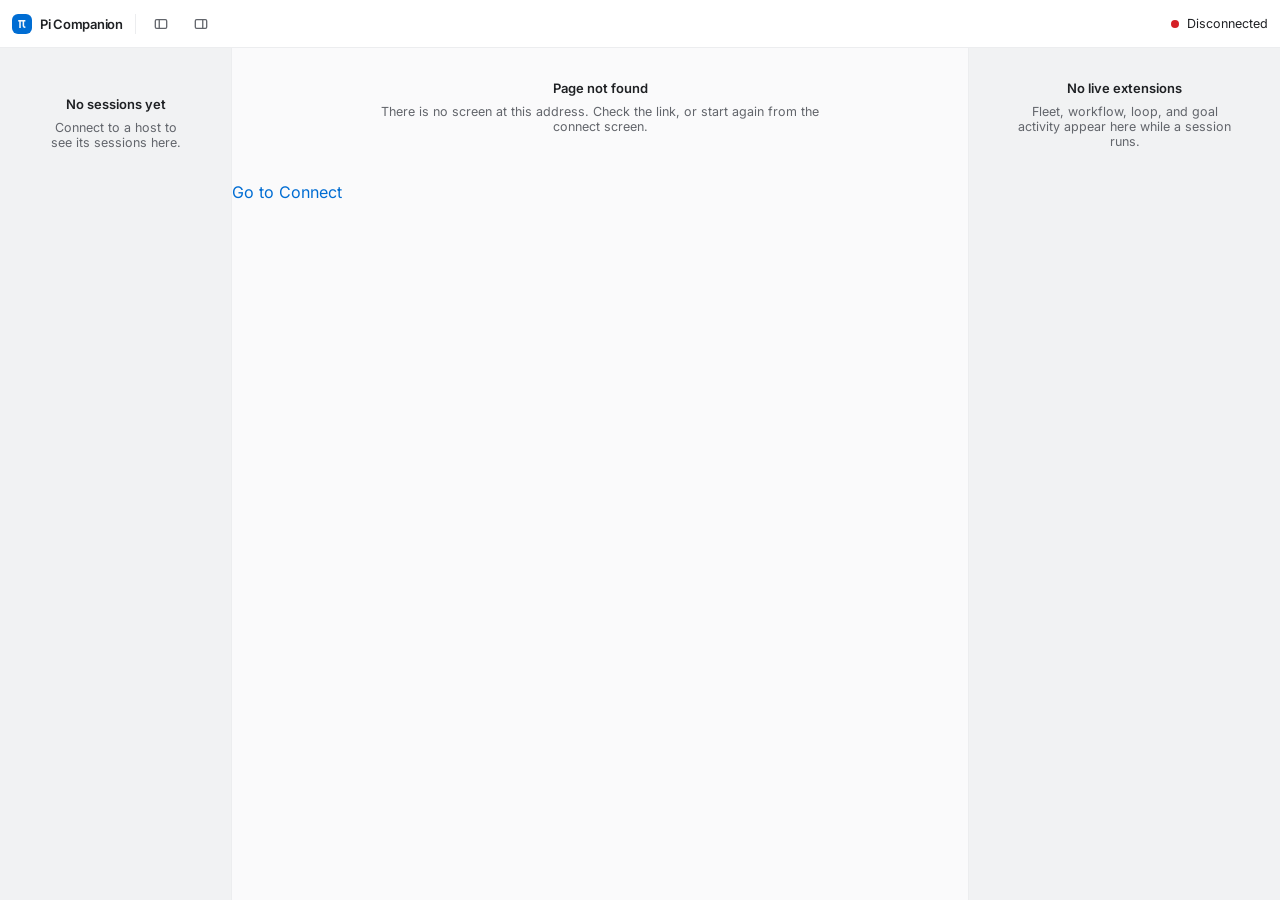
==== index.html @ 75b6df41 "Pi Companion web UI static build 404.html is a copy of index.html: GitHub Pages has no rewrite rules" ====
<!doctype html>
<html lang="en">
  <head>
    <meta charset="UTF-8" />
    <meta name="viewport" content="width=device-width, initial-scale=1.0" />
    <title>Pi Companion</title>
    <script type="module" crossorigin src="/assets/index-CEMDPOeB.js"></script>
    <link rel="modulepreload" crossorigin href="/assets/rolldown-runtime-Dd_uD5pT.js">
    <link rel="modulepreload" crossorigin href="/assets/Toggle-Chc131WR.js">
    <link rel="modulepreload" crossorigin href="/assets/link-CAXFRLZ-.js">
    <link rel="modulepreload" crossorigin href="/assets/route-Cto4BSst.js">
    <link rel="modulepreload" crossorigin href="/assets/primitives-BQGjapNH.js">
    <link rel="modulepreload" crossorigin href="/assets/preload-helper-_C1qNjTh.js">
    <link rel="modulepreload" crossorigin href="/assets/daemon-client-context-CRbpT9mr.js">
    <link rel="stylesheet" crossorigin href="/assets/Toggle-DBsfUzKb.css">
    <link rel="stylesheet" crossorigin href="/assets/index-BcJHsqWI.css">
  </head>
  <body>
    <div id="root"></div>
  </body>
</html>
---- assets/Toggle-DBsfUzKb.css ----
.pc-button:active:not(:disabled),.pc-icon-button:active:not(:disabled),.pc-chip--removable:active,.pc-toggle:active:not(:disabled),.pc-popover__trigger:active,.pc-banner__action:active{transform:scale(.96)}.pc-button{justify-content:center;align-items:center;gap:var(--spacing-2);height:1.75rem;padding:0 var(--spacing-3);border-radius:var(--radius-control);box-shadow:var(--shadow-btn);font-family:var(--font-family-sans);font-size:var(--font-size-base);font-weight:var(--font-weight-medium);line-height:var(--line-height-normal);cursor:pointer;transition:background-color var(--motion-duration-fast) var(--motion-easing-standard), box-shadow var(--motion-duration-fast) var(--motion-easing-standard), color var(--motion-duration-fast) var(--motion-easing-standard), transform var(--motion-duration-fast) var(--motion-easing-standard);border:none;display:inline-flex}.pc-button:focus-visible,.pc-icon-button:focus-visible,.pc-link:focus-visible,.pc-chip--removable:focus-visible,.pc-toggle:focus-visible,.pc-field__input:focus-visible,.pc-field__select:focus-visible,.pc-field__textarea:focus-visible,.pc-record-list__row-link:focus-visible,.pc-popover__trigger:focus-visible,.pc-toast:focus-visible{outline:2px solid var(--color-accent);outline-offset:2px}.pc-button--primary{background-color:var(--color-accent);color:var(--color-accent-contrast)}.pc-button--primary:hover:not(:disabled){background-color:var(--color-accent-ink)}.pc-button--secondary{background-color:var(--color-surface);color:var(--color-ink)}.pc-button--secondary:hover:not(:disabled){background-color:var(--color-hover)}.pc-button--danger{background-color:var(--status-danger-background);color:var(--status-danger-foreground);box-shadow:0 0 0 1px var(--status-danger-border)}.pc-button--danger:hover:not(:disabled){background-color:var(--status-danger-background);box-shadow:0 0 0 1px var(--status-danger-foreground)}.pc-button:disabled{cursor:not-allowed;opacity:.6}.pc-icon-button{border-radius:var(--radius-control);width:1.75rem;height:1.75rem;color:var(--color-ink-2);cursor:pointer;transition:background-color var(--motion-duration-fast) var(--motion-easing-standard), color var(--motion-duration-fast) var(--motion-easing-standard), transform var(--motion-duration-fast) var(--motion-easing-standard);background:0 0;border:none;justify-content:center;align-items:center;display:inline-flex}.pc-icon-button:hover:not(:disabled){background-color:var(--color-hover);color:var(--color-ink)}.pc-icon-button:disabled{cursor:not-allowed;opacity:.5}.pc-icon-button__glyph{width:.875rem;height:.875rem}.pc-link{color:var(--color-accent);font-family:var(--font-family-sans);transition:background-size var(--motion-duration-base) var(--motion-easing-link);background-image:linear-gradient(currentColor,currentColor);background-position:0 100%;background-repeat:no-repeat;background-size:0% 1px;text-decoration:none}.pc-link:hover,.pc-link:focus-visible{color:var(--color-accent-ink);background-size:100% 1px}.pc-field{gap:var(--spacing-1);flex-direction:column;max-width:28rem;display:flex}.pc-field__label{font-size:var(--font-size-sm);font-weight:var(--font-weight-medium);color:var(--color-ink)}.pc-field__required{color:var(--status-danger-foreground)}.pc-field__input,.pc-field__select,.pc-field__textarea{font-family:var(--font-family-sans);font-size:var(--font-size-base);color:var(--color-ink);background-color:var(--color-field);border-radius:var(--radius-control);box-shadow:var(--shadow-hairline), var(--shadow-inset-field);padding:var(--spacing-2) var(--spacing-3);transition:box-shadow var(--motion-duration-fast) var(--motion-easing-standard);border:none}.pc-field__textarea{resize:vertical;min-height:6rem}.pc-field__input:focus-visible,.pc-field__select:focus-visible,.pc-field__textarea:focus-visible{box-shadow:0 0 0 1px var(--color-accent), var(--shadow-inset-field)}.pc-field--error .pc-field__input,.pc-field--error .pc-field__select,.pc-field--error .pc-field__textarea{box-shadow:0 0 0 1px var(--status-danger-border), var(--shadow-inset-field)}.pc-field__error{align-items:center;gap:var(--spacing-1);font-size:var(--font-size-xs);color:var(--status-danger-foreground);display:flex}.pc-toggle-row{align-items:center;gap:var(--spacing-3);display:flex}.pc-toggle{border-radius:var(--radius-full);background-color:var(--color-field);width:2.25rem;height:1.375rem;box-shadow:var(--shadow-hairline);cursor:pointer;transition:background-color var(--motion-duration-fast) var(--motion-easing-standard), transform var(--motion-duration-fast) var(--motion-easing-standard);border:none;flex:none;position:relative}.pc-toggle[aria-checked=true]{background-color:var(--color-accent-tint);box-shadow:0 0 0 1px var(--color-accent)}.pc-toggle:disabled{cursor:not-allowed;opacity:.5}.pc-toggle__knob{border-radius:var(--radius-full);background-color:var(--color-surface);width:1.125rem;height:1.125rem;box-shadow:var(--shadow-btn);transition:transform var(--motion-duration-fast) var(--motion-easing-standard);position:absolute;top:.125rem;left:.125rem}.pc-toggle[aria-checked=true] .pc-toggle__knob{transform:translate(.875rem)}.pc-toggle-row__label{font-size:var(--font-size-base);color:var(--color-ink)}.pc-card{background-color:var(--color-surface);border-radius:var(--radius-card);box-shadow:var(--shadow-card);padding:var(--spacing-4)}.pc-section{gap:var(--spacing-2);flex-direction:column;display:flex}.pc-section__title{font-size:var(--font-size-lg);font-weight:var(--font-weight-semibold);color:var(--color-ink);padding-bottom:var(--spacing-2);border-bottom:1px dashed var(--color-line);margin:0}.pc-divider{border:none;border-top:1px dashed var(--color-line);margin:var(--spacing-3) 0}.pc-chip-group{gap:var(--spacing-2);flex-wrap:wrap;display:flex}.pc-chip{align-items:center;gap:var(--spacing-1);height:1.375rem;padding:0 var(--spacing-2);border-radius:var(--radius-chip);font-size:var(--font-size-xs);font-weight:var(--font-weight-medium);border:none;display:inline-flex}.pc-chip--success{color:var(--status-success-foreground);background-color:var(--status-success-background);box-shadow:0 0 0 1px var(--status-success-border)}.pc-chip--warning{color:var(--status-warning-foreground);background-color:var(--status-warning-background);box-shadow:0 0 0 1px var(--status-warning-border)}.pc-chip--danger{color:var(--status-danger-foreground);background-color:var(--status-danger-background);box-shadow:0 0 0 1px var(--status-danger-border)}.pc-chip--info{color:var(--status-info-foreground);background-color:var(--status-info-background);box-shadow:0 0 0 1px var(--status-info-border)}.pc-chip--neutral{color:var(--status-neutral-foreground);background-color:var(--status-neutral-background);box-shadow:0 0 0 1px var(--status-neutral-border)}.pc-chip--removable{cursor:pointer;font:inherit;transition:transform var(--motion-duration-fast) var(--motion-easing-standard)}.pc-chip__remove{margin-left:var(--spacing-1)}.pc-status{align-items:center;gap:var(--spacing-2);font-size:var(--font-size-base);color:var(--color-ink);display:inline-flex}.pc-status__dot{border-radius:var(--radius-full);flex:none;width:.5rem;height:.5rem}.pc-status--success .pc-status__dot{background-color:var(--status-success-icon)}.pc-status--warning .pc-status__dot{background-color:var(--status-warning-icon)}.pc-status--danger .pc-status__dot{background-color:var(--status-danger-icon)}.pc-status--info .pc-status__dot{background-color:var(--status-info-icon)}.pc-status--neutral .pc-status__dot{background-color:var(--status-neutral-icon)}.pc-status__label{color:var(--color-ink-2)}.pc-status__text{font-weight:var(--font-weight-medium)}.pc-progress{gap:var(--spacing-1);flex-direction:column;max-width:24rem;display:flex}.pc-progress__label-row{font-size:var(--font-size-xs);color:var(--color-ink-2);justify-content:space-between;display:flex}.pc-progress__label-row>span:last-child{font-family:var(--font-family-mono);font-variant-numeric:tabular-nums}.pc-progress__track{border-radius:var(--radius-full);background-color:var(--color-field);height:.375rem;overflow:hidden}.pc-progress__fill{background-color:var(--color-accent);border-radius:var(--radius-full);height:100%;transition:width var(--motion-duration-base) var(--motion-easing-standard)}.pc-progress--indeterminate .pc-progress__fill{width:40%;animation:pc-progress-indeterminate var(--motion-duration-slower) linear infinite}@keyframes pc-progress-indeterminate{0%{transform:translate(-100%)}to{transform:translate(250%)}}@media (prefers-reduced-motion:reduce){.pc-progress--indeterminate .pc-progress__fill{opacity:.6;width:100%;animation:none}}.pc-search-field{align-items:center;gap:var(--spacing-2);border-radius:var(--radius-control);box-shadow:var(--shadow-hairline);padding:0 var(--spacing-3);background-color:var(--color-field);max-width:24rem;height:1.75rem;transition:box-shadow var(--motion-duration-fast) var(--motion-easing-standard);display:flex}.pc-search-field__input{font-size:var(--font-size-base);color:var(--color-ink);font-family:var(--font-family-sans);background:0 0;border:none;outline:none;flex:1}.pc-search-field:focus-within{box-shadow:0 0 0 1px var(--color-accent)}.pc-record-list{border-radius:var(--radius-card);box-shadow:var(--shadow-hairline);flex-direction:column;display:flex;overflow:hidden}.pc-record-list__row{gap:var(--spacing-3);padding:var(--spacing-3) var(--spacing-4);border-bottom:1px dashed var(--color-line);align-items:center;display:grid}.pc-record-list__row:last-child{border-bottom:none}.pc-record-list__row--header{background-color:var(--color-inset);font-size:var(--font-size-xs);font-weight:var(--font-weight-semibold);color:var(--color-ink-2);text-transform:uppercase;letter-spacing:var(--letter-spacing-wide);border-bottom:1px solid var(--color-line-strong)}.pc-record-list__cell{font-size:var(--font-size-base);color:var(--color-ink);text-overflow:ellipsis;white-space:nowrap;min-width:0;overflow:hidden}.pc-code-block{padding:var(--spacing-3);background-color:var(--code-code-background);color:var(--code-code-foreground);border-radius:var(--radius-control);box-shadow:var(--shadow-hairline);font-family:var(--font-family-mono);font-size:var(--font-size-sm);line-height:var(--line-height-relaxed);font-variant-numeric:tabular-nums;margin:0;overflow-x:auto}.pc-code-block__language{font-family:var(--font-family-sans);font-size:var(--font-size-xs);color:var(--color-ink-3);margin-bottom:var(--spacing-1);display:block}.pc-placeholder-state{text-align:center;align-items:center;gap:var(--spacing-2);padding:var(--spacing-8);color:var(--color-ink-2);flex-direction:column;display:flex}.pc-placeholder-state__title{font-size:var(--font-size-lg);font-weight:var(--font-weight-semibold);color:var(--color-ink);margin:0}.pc-placeholder-state__description{font-size:var(--font-size-base);max-width:28rem;margin:0}.pc-placeholder-state--error .pc-placeholder-state__title{color:var(--status-danger-foreground)}.pc-placeholder-state[role=status] .pc-placeholder-state__title{background-image:linear-gradient(90deg, var(--color-ink-3) 35%, var(--color-ink) 50%, var(--color-ink-3) 65%);color:#0000;animation:pc-shimmer calc(var(--motion-duration-slower) * 3.5) linear infinite;background-size:200% 100%;-webkit-background-clip:text;background-clip:text}@keyframes pc-shimmer{0%{background-position:200% 0}to{background-position:-200% 0}}@media (prefers-reduced-motion:reduce){.pc-placeholder-state[role=status] .pc-placeholder-state__title{-webkit-text-fill-color:currentColor;color:var(--color-ink);background:0 0;animation:none}}.pc-placeholder-state__spinner{border-radius:var(--radius-full);border:2px solid var(--color-line);border-top-color:var(--color-accent);width:1.5rem;height:1.5rem;animation:pc-spin var(--motion-duration-slower) linear infinite}@media (prefers-reduced-motion:reduce){.pc-placeholder-state__spinner{animation-duration:1.5s}}@keyframes pc-spin{to{transform:rotate(360deg)}}.pc-overlay-scrim{background-color:var(--color-overlay-scrim);z-index:40;display:flex;position:fixed;inset:0}.pc-overlay-scrim--dialog{padding:var(--spacing-4);justify-content:center;align-items:center}.pc-overlay-scrim--sheet{justify-content:center;align-items:flex-end}.pc-dialog,.pc-sheet{background-color:var(--color-canvas);box-shadow:var(--shadow-overlay);padding:var(--spacing-5);width:100%;max-width:28rem}.pc-dialog{border-radius:var(--radius-window)}.pc-sheet{border-radius:var(--radius-window) var(--radius-window) 0 0}.pc-dialog__title,.pc-sheet__title{font-size:var(--font-size-lg);font-weight:var(--font-weight-semibold);margin:0 0 var(--spacing-2);color:var(--color-ink)}.pc-dialog__description,.pc-sheet__description{font-size:var(--font-size-base);color:var(--color-ink-2);margin:0 0 var(--spacing-4);padding-bottom:var(--spacing-3);border-bottom:1px dashed var(--color-line)}.pc-dialog__actions{justify-content:flex-end;gap:var(--spacing-2);display:flex}.pc-popover{display:inline-block;position:relative}.pc-popover__trigger{border-radius:var(--radius-control);box-shadow:var(--shadow-hairline);background-color:var(--color-surface);color:var(--color-ink);height:1.75rem;padding:0 var(--spacing-3);font-size:var(--font-size-base);cursor:pointer;transition:transform var(--motion-duration-fast) var(--motion-easing-standard);border:none}.pc-popover__content{top:calc(100% + var(--spacing-2));z-index:30;background-color:var(--color-canvas);border-radius:var(--radius-card);min-width:14rem;box-shadow:var(--shadow-overlay);padding:var(--spacing-3);font-size:var(--font-size-base);color:var(--color-ink);position:absolute;left:0}.pc-toast-region{bottom:var(--spacing-4);right:var(--spacing-4);gap:var(--spacing-2);z-index:50;flex-direction:column;display:flex;position:fixed}.pc-toast{align-items:center;gap:var(--spacing-2);padding:var(--spacing-3) var(--spacing-4);border-radius:var(--radius-control);box-shadow:var(--shadow-overlay);font-size:var(--font-size-base);max-width:24rem;display:flex}.pc-toast--success{color:var(--status-success-foreground);background-color:var(--status-success-background)}.pc-toast--warning{color:var(--status-warning-foreground);background-color:var(--status-warning-background)}.pc-toast--danger{color:var(--status-danger-foreground);background-color:var(--status-danger-background)}.pc-toast--info{color:var(--status-info-foreground);background-color:var(--status-info-background)}.pc-toast--neutral{color:var(--status-neutral-foreground);background-color:var(--status-neutral-background)}.pc-toast__icon{flex:none}.pc-banner{justify-content:space-between;align-items:center;gap:var(--spacing-3);padding:var(--spacing-3) var(--spacing-4);border-radius:var(--radius-control);box-shadow:var(--shadow-hairline);font-size:var(--font-size-base);display:flex}.pc-banner--success{color:var(--status-success-foreground);background-color:var(--status-success-background)}.pc-banner--warning{color:var(--status-warning-foreground);background-color:var(--status-warning-background)}.pc-banner--danger{color:var(--status-danger-foreground);background-color:var(--status-danger-background)}.pc-banner--info{color:var(--status-info-foreground);background-color:var(--status-info-background)}.pc-banner--neutral{color:var(--status-neutral-foreground);background-color:var(--status-neutral-background)}.pc-banner__message{flex:1}.pc-banner__action{color:inherit;font:inherit;cursor:pointer;transition:transform var(--motion-duration-fast) var(--motion-easing-standard);background:0 0;border:none;flex:none;padding:0;text-decoration:underline}.pc-visually-hidden{clip:rect(0, 0, 0, 0);white-space:nowrap;border:0;width:1px;height:1px;margin:-1px;padding:0;position:absolute;overflow:hidden}
---- assets/index-BcJHsqWI.css ----
.context-meter__group{gap:var(--spacing-2);flex-direction:column;display:flex}.context-meter__group+.context-meter__group{margin-top:var(--spacing-3);padding-top:var(--spacing-3);border-top:1px dashed var(--color-line)}.context-meter__group-title{font-size:var(--font-size-sm);font-weight:var(--font-weight-medium);color:var(--color-ink-2);margin:0}.context-meter__readout{font-size:var(--font-size-xs);color:var(--color-ink-2);margin:0}.context-meter__value{font-family:var(--font-family-mono);font-variant-numeric:tabular-nums;color:var(--color-ink)}.pc-dangerous-action-confirm__target{color:var(--color-ink-3);font-size:var(--font-size-xs);margin:0}.pc-extension-element{position:relative}.pc-extension-diagnostic{gap:var(--spacing-2);padding:var(--spacing-2) 0;border-top:1px dashed var(--color-line);flex-direction:column;display:flex}.pc-extension-diagnostic:first-child{border-top:none}.pc-extension-diagnostic__source{color:var(--color-ink-3);font-family:var(--font-family-mono);font-size:var(--font-size-xs);margin:0}.pc-extension-element__rev{margin-top:var(--spacing-1);color:var(--color-ink-3);font-family:var(--font-family-mono);font-size:var(--font-size-xs);font-variant-numeric:tabular-nums;display:inline-block}.pc-pi-status{gap:var(--spacing-1);flex-direction:column;display:flex}.pc-pi-status__detail{color:var(--color-ink-3);font-size:var(--font-size-xs);margin:0}.pc-pi-widget{gap:var(--spacing-2);flex-direction:column;display:flex}.pc-pi-widget__title{color:var(--color-ink);font-size:var(--font-size-base);font-weight:var(--font-weight-semibold);margin:0}.pc-pi-widget__rows{gap:var(--spacing-2);flex-direction:column;margin:0;display:flex}.pc-pi-widget__row{justify-content:space-between;align-items:baseline;gap:var(--spacing-2);padding-top:var(--spacing-1);border-top:1px dashed var(--color-line);display:flex}.pc-pi-widget__row:first-child{border-top:none;padding-top:0}.pc-pi-widget__row-label{color:var(--color-ink-2);font-size:var(--font-size-sm);margin:0}.pc-pi-widget__row-value{align-items:center;gap:var(--spacing-1);color:var(--color-ink);font-size:var(--font-size-sm);text-align:right;margin:0;display:inline-flex}.pc-pi-widget__row-detail{color:var(--color-ink-3);font-size:var(--font-size-xs)}.pc-pi-widget__lines{gap:var(--spacing-1);padding-left:var(--spacing-4);color:var(--color-ink);font-size:var(--font-size-sm);flex-direction:column;margin:0;display:flex}.pc-pi-widget__text{color:var(--color-ink);font-size:var(--font-size-sm);margin:0}.pc-pi-widget__empty{color:var(--color-ink-3);font-size:var(--font-size-sm);margin:0}.pc-pi-elapsed{color:var(--color-ink-3);font-size:var(--font-size-xs);font-family:var(--font-family-mono);font-variant-numeric:tabular-nums;margin:0}.pc-pi-progress{gap:var(--spacing-1);flex-direction:column;display:flex}.pc-pi-progress__fraction{color:var(--color-ink-2);font-size:var(--font-size-xs);margin:0}.pc-pi-progress__fraction-value{font-family:var(--font-family-mono);font-variant-numeric:tabular-nums}.pc-pi-progress__detail{color:var(--color-ink-3);font-size:var(--font-size-xs);margin:0}.pc-pi-log{gap:var(--spacing-1);flex-direction:column;display:flex}.pc-pi-log__title{color:var(--color-ink);font-size:var(--font-size-base);font-weight:var(--font-weight-semibold);margin:0}.pc-pi-log__truncated{color:var(--color-ink-3);font-size:var(--font-size-xs);margin:0}.pc-pi-log__scroll{border-radius:var(--radius-control);max-height:240px;box-shadow:var(--shadow-hairline);overflow-y:auto}.pc-pi-log__scroll .pc-code-block{box-shadow:none;border-radius:0;margin:0}.pc-pi-log__lines{gap:var(--spacing-1);padding:var(--spacing-3);background-color:var(--color-inset);color:var(--color-ink);font-size:var(--font-size-sm);flex-direction:column;margin:0;list-style:none;display:flex}.pc-pi-log__empty{padding:var(--spacing-3);background-color:var(--color-inset);color:var(--color-ink-3);font-size:var(--font-size-sm);margin:0}.pc-pi-markdown{gap:var(--spacing-2);flex-direction:column;display:flex}.pc-pi-markdown__title{color:var(--color-ink);font-size:var(--font-size-base);font-weight:var(--font-weight-semibold);margin:0}.pc-pi-markdown__body{gap:var(--spacing-2);color:var(--color-ink);font-size:var(--font-size-sm);line-height:var(--line-height-relaxed);flex-direction:column;display:flex}.pc-pi-markdown__body>:first-child{margin-top:0}.pc-pi-markdown__heading{color:var(--color-ink);font-weight:var(--font-weight-semibold);margin:0}.pc-pi-markdown__paragraph{margin:0}.pc-pi-markdown__list{padding-left:var(--spacing-4);gap:var(--spacing-1);flex-direction:column;margin:0;display:flex}.pc-pi-markdown__blockquote{padding-left:var(--spacing-3);border-left:1px dashed var(--color-line-strong);color:var(--color-ink-2);gap:var(--spacing-2);flex-direction:column;margin:0;display:flex}.pc-pi-markdown__hr{border:none;border-top:1px dashed var(--color-line);margin:0}.pc-pi-markdown__code{padding:0 var(--spacing-1);border-radius:var(--radius-control);background-color:var(--code-code-background);color:var(--code-code-foreground);font-family:var(--font-family-mono);font-size:var(--font-size-xs)}.pc-pi-composer{gap:var(--spacing-2);flex-direction:column;display:flex}.pc-pi-composer__header{justify-content:space-between;align-items:center;gap:var(--spacing-2);display:flex}.pc-pi-composer__title{color:var(--color-ink);font-size:var(--font-size-base);font-weight:var(--font-weight-semibold);margin:0}.pc-pi-composer__proposed{padding:var(--spacing-2);border-radius:var(--radius-control);background-color:var(--color-inset);color:var(--color-ink);font-size:var(--font-size-sm);white-space:pre-wrap;margin:0}.pc-pi-composer__previous{color:var(--color-ink-3);font-size:var(--font-size-xs)}.pc-pi-composer__previous summary{cursor:pointer;color:var(--color-ink-2)}.pc-pi-composer__previous p{margin:var(--spacing-1) 0 0;white-space:pre-wrap}.pc-pi-roster{gap:var(--spacing-2);flex-direction:column;display:flex}.pc-pi-roster__title{color:var(--color-ink);font-size:var(--font-size-base);font-weight:var(--font-weight-semibold);margin:0}.pc-pi-roster__empty{color:var(--color-ink-3);font-size:var(--font-size-sm);margin:0}.pc-pi-form{gap:var(--spacing-3);flex-direction:column;display:flex}.pc-pi-form__fieldset{gap:var(--spacing-3);border:none;flex-direction:column;margin:0;padding:0;display:flex}.pc-pi-form__title{color:var(--color-ink);font-size:var(--font-size-base);font-weight:var(--font-weight-semibold);padding:0}.pc-pi-form__description{color:var(--color-ink-2);font-size:var(--font-size-sm);margin:0}.pc-pi-form__fields{gap:var(--spacing-3);flex-direction:column;display:flex}.pc-pi-form__toggle-field,.pc-pi-form__select-field{gap:var(--spacing-1);flex-direction:column;display:flex}.pc-pi-form__field-description{color:var(--color-ink-3);font-size:var(--font-size-xs);margin:0}.pc-pi-form__empty{color:var(--color-ink-3);font-size:var(--font-size-sm);margin:0}.pc-pi-form__actions{align-items:center;gap:var(--spacing-2);flex-wrap:wrap;display:flex}.pc-pi-form__action{align-items:center;gap:var(--spacing-2);display:inline-flex}.pc-pi-form__action-state{color:var(--color-ink-3);font-size:var(--font-size-xs)}.pc-pi-diff{gap:var(--spacing-2);flex-direction:column;display:flex}.pc-pi-diff__title{color:var(--color-ink);font-size:var(--font-size-base);font-weight:var(--font-weight-semibold);margin:0}.pc-pi-diff__truncated{color:var(--color-ink-3);font-size:var(--font-size-xs);margin:0}.pc-pi-diff__empty{color:var(--color-ink-3);font-size:var(--font-size-sm);margin:0}.pc-pi-diff__scroll{border-radius:var(--radius-control);max-height:360px;box-shadow:var(--shadow-hairline);overflow-y:auto}.pc-pi-diff__scroll .pc-code-block{box-shadow:none;border-radius:0;margin:0}.pc-pi-diff__line{align-items:flex-start;gap:var(--spacing-2);width:100%;padding:0 var(--spacing-2);display:flex}.pc-pi-diff__marker{min-width:1ch;font-family:var(--font-family-mono);font-variant-numeric:tabular-nums;color:var(--color-ink-3);flex:none}.pc-pi-diff__text{white-space:pre-wrap;word-break:break-word;flex:auto}.pc-pi-diff__line--add{background-color:var(--code-diff-added-background)}.pc-pi-diff__line--add .pc-pi-diff__marker{color:var(--code-diff-added-foreground)}.pc-pi-diff__line--remove{background-color:var(--code-diff-removed-background)}.pc-pi-diff__line--remove .pc-pi-diff__marker{color:var(--code-diff-removed-foreground)}.pc-pi-diff__line--hunk{color:var(--color-ink-3);font-style:italic}.pc-pi-diff__line--meta{color:var(--color-ink-3)}.pc-pi-panel{gap:var(--spacing-2);flex-direction:column;display:flex}.pc-pi-panel__title{color:var(--color-ink);font-size:var(--font-size-base);font-weight:var(--font-weight-semibold);margin:0}.pc-pi-panel__text{color:var(--color-ink-2);font-size:var(--font-size-sm);margin:0}.pc-pi-panel__empty{color:var(--color-ink-3);font-size:var(--font-size-sm);margin:0}.pc-pi-panel__sections{gap:var(--spacing-3);flex-direction:column;display:flex}.pc-pi-panel__section{padding-top:var(--spacing-3);border-top:1px dashed var(--color-line)}.pc-pi-panel__section:first-child{border-top:none;padding-top:0}.pc-pi-panel__section--diagnostic{padding-top:var(--spacing-2)}.pc-pi-element-actions{align-items:center;gap:var(--spacing-2);margin-top:var(--spacing-1);flex-wrap:wrap;display:flex}.pc-pi-element-action{align-items:center;gap:var(--spacing-2);display:inline-flex}.pc-pi-element-action__state{color:var(--color-ink-3);font-size:var(--font-size-xs)}.pc-thinking{border-radius:var(--radius-card);box-shadow:var(--shadow-hairline);background-color:var(--color-surface)}.pc-thinking__trigger{align-items:center;gap:var(--spacing-2);width:100%;padding:var(--spacing-2) var(--spacing-3);cursor:pointer;font-family:var(--font-family-sans);font-size:var(--font-size-base);color:var(--color-ink-2);text-align:left;transition:transform var(--motion-duration-fast) var(--motion-easing-standard);background:0 0;border:none;display:flex}.pc-thinking__trigger:active{transform:scale(.96)}.pc-thinking__chevron{width:.5rem;height:.5rem;transition:transform var(--motion-duration-fast) var(--motion-easing-standard);border-bottom:2px solid;border-right:2px solid;flex:none;transform:rotate(-45deg)}.pc-thinking__chevron--open{transform:rotate(45deg)}@media (prefers-reduced-motion:reduce){.pc-thinking__chevron{transition:none}}.pc-thinking__summary{flex:1;font-style:italic}.pc-thinking__duration{color:var(--color-ink-3);font-size:var(--font-size-xs);font-family:var(--font-family-mono);font-variant-numeric:tabular-nums}.pc-thinking__body{padding:0 var(--spacing-3) var(--spacing-3);color:var(--color-ink-2);font-size:var(--font-size-base);border-top:1px dashed var(--color-line);margin-top:var(--spacing-1);padding-top:var(--spacing-2);max-height:24rem;overflow-y:auto}.pc-thinking__body p{white-space:pre-wrap;font-family:var(--font-family-mono);line-height:var(--line-height-relaxed);margin:0}.pc-thinking__summary--live{background-image:linear-gradient(90deg, var(--color-ink-3) 35%, var(--color-ink) 50%, var(--color-ink-3) 65%);animation:pc-message-shimmer calc(var(--motion-duration-slower) * 3.5) linear infinite;background-size:200% 100%;-webkit-background-clip:text;background-clip:text}@media (prefers-reduced-motion:reduce){.pc-thinking__summary--live{-webkit-text-fill-color:currentColor;background:0 0;animation:none}}.pc-message{gap:var(--spacing-1);flex-direction:column;width:fit-content;max-width:100%;display:flex}.pc-message--user{--pc-message-user-padding-block:11px;--pc-message-user-padding-inline:14px;background-color:var(--color-accent-tint);border-radius:var(--radius-window);padding:var(--pc-message-user-padding-block) var(--pc-message-user-padding-inline);max-width:72ch}.pc-message__text{color:var(--color-ink);font-family:var(--font-family-mono);font-size:var(--font-size-base);line-height:var(--line-height-relaxed);white-space:pre-wrap;max-width:78ch;margin:0}.pc-message__text:has(.pc-message__cursor){background-image:linear-gradient(90deg, var(--color-ink-3) 35%, var(--color-ink) 50%, var(--color-ink-3) 65%);animation:pc-message-shimmer calc(var(--motion-duration-slower) * 3.5) linear infinite;background-size:200% 100%;-webkit-background-clip:text;background-clip:text}@keyframes pc-message-shimmer{0%{background-position:200% 0}to{background-position:-200% 0}}@media (prefers-reduced-motion:reduce){.pc-message__text:has(.pc-message__cursor){-webkit-text-fill-color:currentColor;background:0 0;animation:none}}.pc-message__cursor{background-color:var(--color-accent);vertical-align:text-bottom;width:.5em;height:1em;animation:pc-message-cursor-blink var(--motion-duration-slower) steps(1) infinite;margin-left:.15em;display:inline-block}@keyframes pc-message-cursor-blink{0%,49%{opacity:1}50%,to{opacity:0}}@media (prefers-reduced-motion:reduce){.pc-message__cursor{opacity:.6;animation:none}}.pc-approval{border-radius:var(--radius-card);box-shadow:var(--shadow-hairline);padding:var(--spacing-4);background-color:var(--color-surface);margin:0}.pc-approval--dangerous{box-shadow:0 0 0 1px var(--status-danger-border)}.pc-approval__legend{font-size:var(--font-size-base);font-weight:var(--font-weight-semibold);color:var(--color-ink);padding:0 var(--spacing-1)}.pc-approval__detail{font-family:var(--font-family-mono);font-size:var(--font-size-base);color:var(--color-ink-2);margin:var(--spacing-2) 0;padding-bottom:var(--spacing-2);border-bottom:1px dashed var(--color-line)}.pc-approval__warning{font-size:var(--font-size-xs);color:var(--status-danger-foreground);margin:0 0 var(--spacing-3)}.pc-approval__actions{justify-content:flex-end;gap:var(--spacing-2);display:flex}.pc-tool-chips{gap:var(--spacing-2);flex-wrap:wrap;margin:0;padding:0;list-style:none;display:flex}.pc-tool-chip{align-items:baseline;gap:var(--spacing-1);padding:var(--spacing-1) var(--spacing-2);border-radius:var(--radius-chip);font-size:var(--font-size-xs);border:none;display:inline-flex}.pc-tool-chip--success{color:var(--status-success-foreground);background-color:var(--status-success-background);box-shadow:0 0 0 1px var(--status-success-border)}.pc-tool-chip--warning{color:var(--status-warning-foreground);background-color:var(--status-warning-background);box-shadow:0 0 0 1px var(--status-warning-border)}.pc-tool-chip--danger{color:var(--status-danger-foreground);background-color:var(--status-danger-background);box-shadow:0 0 0 1px var(--status-danger-border)}.pc-tool-chip--info{color:var(--status-info-foreground);background-color:var(--status-info-background);box-shadow:0 0 0 1px var(--status-info-border)}.pc-tool-chip--neutral{color:var(--status-neutral-foreground);background-color:var(--status-neutral-background);box-shadow:0 0 0 1px var(--status-neutral-border)}.pc-tool-chip__label{font-weight:var(--font-weight-medium)}.pc-tool-chip__status{color:inherit;opacity:.85}.pc-task-rows{gap:var(--spacing-1);flex-direction:column;margin:0;padding:0;list-style:none;display:flex}.pc-task-row{gap:var(--spacing-1);padding:var(--spacing-2) var(--spacing-3);border-radius:var(--radius-control);box-shadow:var(--shadow-hairline);background-color:var(--color-surface);flex-direction:column;display:flex}.pc-task-row__main{align-items:center;gap:var(--spacing-2);display:flex}.pc-task-row__marker{border-radius:var(--radius-full);border:2px solid var(--color-line-strong);flex:none;width:.625rem;height:.625rem}.pc-task-row--done .pc-task-row__marker{background-color:var(--status-success-icon);border-color:var(--status-success-icon)}.pc-task-row--in-progress .pc-task-row__marker{background-color:var(--status-info-icon);border-color:var(--status-info-icon)}.pc-task-row--blocked .pc-task-row__marker{background-color:var(--status-warning-icon);border-color:var(--status-warning-icon)}.pc-task-row--failed .pc-task-row__marker{background-color:var(--status-danger-icon);border-color:var(--status-danger-icon)}.pc-task-row__title{font-size:var(--font-size-base);color:var(--color-ink);flex:1}.pc-task-row--done .pc-task-row__title{color:var(--color-ink-2);text-decoration:line-through}.pc-task-row__status{font-size:var(--font-size-xs);color:var(--color-ink-3)}.pc-task-row__detail{padding-left:calc(.625rem + var(--spacing-2));font-size:var(--font-size-xs);color:var(--color-ink-3);margin:0}.pc-task-row__progress{padding-left:calc(.625rem + var(--spacing-2))}.pc-task-row__actions{align-items:center;gap:var(--spacing-2);padding-left:calc(.625rem + var(--spacing-2));flex-wrap:wrap;display:flex}.pc-task-row__action{align-items:center;gap:var(--spacing-2);display:inline-flex}.pc-task-row__action-state{color:var(--color-ink-3);font-size:var(--font-size-xs)}.pc-prompt-bar{gap:var(--spacing-2);flex-direction:column;width:100%;max-width:53.5rem;display:flex}.pc-prompt-bar__row{--pc-prompt-padding-start:10px;--pc-prompt-control-size:30px;align-items:end;gap:var(--spacing-2);padding:var(--spacing-2) var(--spacing-2) var(--spacing-2) var(--pc-prompt-padding-start);background-color:var(--color-surface);border-radius:var(--radius-window);box-shadow:var(--shadow-raised);grid-template-columns:auto auto minmax(0,1fr) auto;display:grid}.pc-prompt-bar__input{--pc-prompt-textarea-padding:6px 0;resize:vertical;min-height:3rem;padding:var(--pc-prompt-textarea-padding);font-family:var(--font-family-mono);font-size:var(--font-size-base);line-height:var(--line-height-relaxed);color:var(--color-ink);background:0 0;border:none;outline:none}.pc-prompt-bar__input::placeholder{color:var(--color-ink-3)}.pc-prompt-bar__input:focus-visible{outline:2px solid var(--color-accent);outline-offset:2px}.pc-prompt-bar__attach,.pc-prompt-bar__send{width:var(--pc-prompt-control-size);height:var(--pc-prompt-control-size);border-radius:var(--radius-control);cursor:pointer;border:0;flex:none;place-items:center;display:grid}.pc-prompt-bar__attach{color:var(--color-ink-2);background:0 0;order:-1}.pc-prompt-bar__attach:hover{background-color:var(--color-hover);color:var(--color-ink)}.pc-prompt-bar__attach svg{width:16px;height:16px}.pc-prompt-bar__send{background-color:var(--color-accent);color:var(--color-accent-contrast)}.pc-prompt-bar__send:hover:not(:disabled){filter:brightness(1.06)}.pc-prompt-bar__send:disabled{opacity:.45;cursor:not-allowed}.pc-prompt-bar__send svg{width:15px;height:15px}.pc-prompt-bar__attach:focus-visible,.pc-prompt-bar__send:focus-visible{outline:2px solid var(--color-accent);outline-offset:2px}.pc-prompt-bar__foot{align-items:center;gap:var(--spacing-2);padding:0 var(--spacing-1);font-family:var(--font-family-mono);font-size:var(--font-size-xs);color:var(--color-ink-3);display:flex}.pc-prompt-bar__foot-state{text-overflow:ellipsis;white-space:nowrap;min-width:0;overflow:hidden}.pc-prompt-bar__foot-grow{flex:1}.pc-prompt-bar__queued{font-size:var(--font-size-xs);color:var(--color-ink-3);font-family:var(--font-family-mono);font-variant-numeric:tabular-nums;flex:none}.pc-prompt-bar__keys{flex:none}.pc-diff-summary{align-items:center;gap:var(--spacing-2);font-family:var(--font-family-mono);font-size:var(--font-size-xs);display:inline-flex}.pc-diff-summary__path{color:var(--color-ink)}.pc-diff-summary__stat{font-variant-numeric:tabular-nums}.pc-diff-summary__stat--added{color:var(--code-diff-added-foreground)}.pc-diff-summary__stat--removed{color:var(--code-diff-removed-foreground)}.pc-diff-summary__stat--modified{color:var(--code-diff-modified-foreground)}.pc-command-search{max-width:24rem;position:relative}.pc-command-search__input{width:100%;height:1.75rem;padding:0 var(--spacing-3);border-radius:var(--radius-control);box-shadow:var(--shadow-hairline);background-color:var(--color-field);color:var(--color-ink);font-family:var(--font-family-sans);font-size:var(--font-size-base);transition:box-shadow var(--motion-duration-fast) var(--motion-easing-standard);border:none}.pc-command-search__input:focus-visible{outline:2px solid var(--color-accent);outline-offset:2px}.pc-command-search__list{top:calc(100% + var(--spacing-1));z-index:30;padding:var(--spacing-1);background-color:var(--color-canvas);border-radius:var(--radius-card);box-shadow:var(--shadow-overlay);max-height:16rem;margin:0;list-style:none;position:absolute;left:0;right:0;overflow-y:auto}.pc-command-search__option{justify-content:space-between;gap:var(--spacing-2);padding:var(--spacing-2) var(--spacing-2);border-radius:var(--radius-chip);font-size:var(--font-size-base);cursor:pointer;transition:background-color var(--motion-duration-fast) var(--motion-easing-standard);display:flex}.pc-command-search__option--active{background-color:var(--color-accent-tint)}.pc-command-search__option-label{font-family:var(--font-family-mono);color:var(--color-ink)}.pc-command-search__option-hint{color:var(--color-ink-3)}.pc-command-search__empty{padding:var(--spacing-2);font-size:var(--font-size-base);color:var(--color-ink-3)}.pc-workflow-steps{gap:var(--spacing-2);flex-direction:column;margin:0;padding:0;list-style:none;display:flex}.pc-workflow-step{align-items:center;gap:var(--spacing-2);display:flex}.pc-workflow-step__marker{border-radius:var(--radius-full);border:2px solid var(--color-line-strong);flex:none;width:.75rem;height:.75rem}.pc-workflow-step--complete .pc-workflow-step__marker{background-color:var(--status-success-icon);border-color:var(--status-success-icon)}.pc-workflow-step--active .pc-workflow-step__marker{border-color:var(--color-accent)}.pc-workflow-step--error .pc-workflow-step__marker{background-color:var(--status-danger-icon);border-color:var(--status-danger-icon)}.pc-workflow-step__label{font-size:var(--font-size-base);color:var(--color-ink);flex:1}.pc-workflow-step--upcoming .pc-workflow-step__label{color:var(--color-ink-3)}.pc-workflow-step__status{font-size:var(--font-size-xs);color:var(--color-ink-3)}.pc-code-listing{border-radius:var(--radius-control);box-shadow:var(--shadow-hairline);overflow:hidden}.pc-code-listing__header{padding:var(--spacing-2) var(--spacing-3);background-color:var(--color-inset);border-bottom:1px dashed var(--color-line);font-family:var(--font-family-sans);font-size:var(--font-size-xs);color:var(--color-ink-2);justify-content:space-between;display:flex}.pc-code-listing__path{font-family:var(--font-family-mono)}.pc-code-listing__body{padding:var(--spacing-2) 0;background-color:var(--code-code-background);color:var(--code-code-foreground);font-family:var(--font-family-mono);font-size:var(--font-size-sm);line-height:var(--line-height-relaxed);font-variant-numeric:tabular-nums;margin:0;overflow-x:auto}.pc-code-listing__line{padding:0 var(--spacing-3);border-left:2px solid #0000;display:block}.pc-code-listing__line--highlighted{border-left-color:var(--color-accent);background-color:var(--color-accent-tint)}.pc-code-listing__line-number{width:2rem;color:var(--color-ink-3);-webkit-user-select:none;user-select:none;display:inline-block}.pc-selection-actions{align-items:center;gap:var(--spacing-3);padding:var(--spacing-2) var(--spacing-3);border-radius:var(--radius-control);background-color:var(--color-canvas);box-shadow:var(--shadow-overlay);width:fit-content;display:flex}.pc-selection-actions__summary{font-size:var(--font-size-xs);color:var(--color-ink-2)}.pc-selection-actions__buttons{gap:var(--spacing-1);display:flex}.pi-extension-rail{gap:var(--spacing-3);flex-direction:column;display:flex}.pi-extension-rail__card{gap:var(--spacing-2);background:var(--color-surface);border-radius:var(--radius-card);box-shadow:var(--shadow-card);padding:var(--spacing-3);flex-direction:column;display:flex}.pi-extension-rail__card-header{align-items:center;gap:var(--spacing-2);display:flex}.pi-extension-rail__card-title{font-size:var(--font-size-md);font-weight:var(--font-weight-semibold);color:var(--color-ink);margin:0}.pi-extension-rail__card-count{font-family:var(--font-family-mono);font-size:var(--font-size-xs);color:var(--color-ink-3);font-variant-numeric:tabular-nums;margin-left:auto}.pi-extension-rail__empty-description{font-size:var(--font-size-base);color:var(--color-ink-2);margin:0}.pi-extension-rail__agent+.pi-extension-rail__agent{margin-top:var(--spacing-2);padding-top:var(--spacing-2);border-top:1px solid var(--color-line-soft)}.pi-extension-rail__agent-row{align-items:center;gap:var(--spacing-2);font-size:var(--font-size-md);font-weight:var(--font-weight-medium);color:var(--color-ink);display:flex}.pi-extension-rail__agent-name{text-overflow:ellipsis;white-space:nowrap;overflow:hidden}.pi-extension-rail__glyph{font-family:var(--font-family-mono);text-align:center;flex:none;width:12px}.pi-extension-rail__glyph--pending{color:var(--color-ink-3)}.pi-extension-rail__glyph--running{color:var(--color-accent)}.pi-extension-rail__glyph--done{color:var(--color-green)}.pi-extension-rail__glyph--blocked{color:var(--color-orange)}.pi-extension-rail__elapsed{font-family:var(--font-family-mono);font-size:var(--font-size-sm);color:var(--color-ink-3);font-variant-numeric:tabular-nums;margin-left:auto}.pi-extension-rail__agent-detail{font-family:var(--font-family-mono);font-size:var(--font-size-xs);color:var(--color-ink-3);margin:var(--spacing-1) 0 var(--spacing-2) 19px;text-overflow:ellipsis;white-space:nowrap;overflow:hidden}.pi-extension-rail__track{border-radius:var(--radius-full);background:var(--color-field);height:3px;margin-left:19px;overflow:hidden}.pi-extension-rail__track i{background:var(--color-accent);border-radius:var(--radius-full);height:100%;display:block}.pi-extension-rail__track--done i{background:var(--color-green)}.pi-extension-rail__track--wait i{background:var(--color-line-strong)}.pi-extension-rail__flow{flex-direction:column;gap:0;display:flex}.pi-extension-rail__phase{gap:var(--spacing-2);padding:var(--spacing-1) 0;grid-template-columns:14px 1fr auto;align-items:start;display:grid;position:relative}.pi-extension-rail__phase-glyph{font-family:var(--font-family-mono);font-size:var(--font-size-sm);text-align:center;line-height:16px}.pi-extension-rail__phase-name{font-size:var(--font-size-md);color:var(--color-ink);line-height:16px}.pi-extension-rail__phase--running .pi-extension-rail__phase-name{font-weight:var(--font-weight-semibold)}.pi-extension-rail__phase-detail{font-family:var(--font-family-mono);font-size:var(--font-size-xs);color:var(--color-ink-3);font-variant-numeric:tabular-nums;line-height:16px}.pi-extension-rail__phase:not(:last-child):before{content:"";background:var(--color-line-strong);width:1px;position:absolute;top:22px;bottom:-2px;left:6.5px}.pi-extension-rail__phase--done:before{background:var(--color-green);opacity:.45}.pi-extension-rail__shimmer-row{height:var(--spacing-4);border-radius:var(--radius-control);background:var(--color-field);animation:pi-extension-rail-shimmer 1.2s var(--motion-easing-standard) infinite}.pi-extension-rail__shimmer-row+.pi-extension-rail__shimmer-row{margin-top:var(--spacing-2)}.pi-extension-rail__shimmer-row--title{width:40%;height:var(--spacing-3)}@keyframes pi-extension-rail-shimmer{0%,to{opacity:.5}50%{opacity:1}}.pi-extension-rail__details{border-top:1px dashed var(--color-line);padding-top:var(--spacing-2)}.pi-extension-rail__details summary{cursor:pointer;font-size:var(--font-size-sm);color:var(--color-ink-3);transition:color var(--motion-duration-fast) var(--motion-easing-standard)}.pi-extension-rail__details summary:hover{color:var(--color-ink-2)}.pi-extension-rail__details summary:focus-visible{outline:2px solid var(--color-accent);outline-offset:2px}.pi-extension-rail__details[open] summary{color:var(--color-ink)}.pi-extension-rail__details pre{margin-top:var(--spacing-2)}.pi-extension-status-strip__list{gap:var(--spacing-2);flex-direction:column;margin:0;padding:0;list-style:none;display:flex}.pi-extension-status-strip__item{display:block}.pc-session-list{gap:var(--spacing-4);flex-direction:column;display:flex}.pc-session-list__group+.pc-session-list__group{border-top:1px dashed var(--color-line);padding-top:var(--spacing-4)}.pc-session-rows{gap:var(--spacing-1);flex-direction:column;margin:0;padding:0;list-style:none;display:flex}.pc-session-row{align-items:stretch;gap:var(--spacing-1);display:flex}.pc-session-row__actions{gap:var(--spacing-1);flex-direction:column;display:flex}.pc-session-row-actions{flex:none;align-self:center}.pc-session-row-actions__content{min-width:12rem;left:auto;right:0}.pc-session-row__button{align-items:flex-start;gap:var(--spacing-1);border-radius:var(--radius-control);min-width:0;box-shadow:var(--shadow-hairline);background-color:var(--color-surface);padding:var(--spacing-2) var(--spacing-3);font-family:var(--font-family-sans);text-align:left;cursor:pointer;transition:background-color var(--motion-duration-fast) var(--motion-easing-standard), box-shadow var(--motion-duration-fast) var(--motion-easing-standard);border:none;flex-direction:column;flex:1;display:flex}.pc-session-row__button:hover{background-color:var(--color-surface-raised)}.pc-session-row__button:active{transform:scale(.96)}.pc-session-row__button:focus-visible{outline:2px solid var(--color-accent);outline-offset:2px}.pc-session-row__button[data-selected=true]{box-shadow:0 0 0 1px var(--color-accent), var(--shadow-hairline)}.pc-session-row__title{font-size:var(--font-size-base);font-weight:var(--font-weight-medium);color:var(--color-ink)}.pc-session-row__meta{font-family:var(--font-family-mono);font-variant-numeric:tabular-nums;font-size:var(--font-size-xs);color:var(--color-ink-3)}.pc-sessions-screen__create-trigger{margin-bottom:var(--spacing-3)}.pc-sessions-screen__tree{margin-top:var(--spacing-4)}.pc-session-tree{flex-direction:column;margin:0;padding:0;list-style:none;display:flex}.pc-session-tree__item{align-items:center;gap:var(--spacing-1);border-radius:var(--radius-control);padding:var(--spacing-1) var(--spacing-2);font-family:var(--font-family-sans);color:var(--color-ink);cursor:pointer;transition:background-color var(--motion-duration-fast) var(--motion-easing-standard);display:flex}.pc-session-tree__item:hover{background-color:var(--color-hover)}.pc-session-tree__item:focus-visible{outline:2px solid var(--color-accent);outline-offset:2px}.pc-session-tree__item[aria-selected=true]{background-color:var(--color-accent-tint);box-shadow:0 0 0 1px var(--color-accent)}.pc-session-tree__chevron-btn{width:var(--spacing-4);height:var(--spacing-4);color:var(--color-ink-3);cursor:pointer;background:0 0;border:none;flex:none;justify-content:center;align-items:center;padding:0;display:flex}.pc-session-tree__spacer{width:var(--spacing-4);height:var(--spacing-4);flex:none}.pc-session-tree__chevron{width:.5rem;height:.5rem;transition:transform var(--motion-duration-fast) var(--motion-easing-standard);border-bottom:2px solid;border-right:2px solid;transform:rotate(45deg)}.pc-session-tree__chevron--open{transform:rotate(135deg)}.pc-session-tree__title{white-space:nowrap;text-overflow:ellipsis;min-width:0;font-size:var(--font-size-base);flex:1;overflow:hidden}.pc-session-tree__kind{font-family:var(--font-family-mono);font-size:var(--font-size-xs);letter-spacing:var(--letter-spacing-wide);color:var(--color-ink-3);text-transform:uppercase;flex:none}.pc-session-tree__provenance{font-size:var(--font-size-xs);color:var(--color-ink-3);flex:none}.pc-session-tree__depth-badge{font-family:var(--font-family-mono);font-variant-numeric:tabular-nums;font-size:var(--font-size-xs);color:var(--color-ink-3);flex:none}@media (prefers-reduced-motion:reduce){.pc-session-tree__item,.pc-session-tree__chevron{transition:none}}.pc-session-rail{--pc-session-rail-head-pad-block-end:6px;--pc-session-rail-new-height:24px;--pc-session-rail-new-radius:7px;--pc-session-rail-new-gap:5px;--pc-session-rail-new-pad-inline-start:6px;--pc-session-rail-new-icon-size:13px;--pc-session-rail-search-pad-block-end:10px;--pc-session-rail-search-height:30px;--pc-session-rail-kbd-radius:4px;--pc-session-rail-row-radius:9px;--pc-session-rail-row-pad-block:7px;--pc-session-rail-row-pad-inline:8px;--pc-session-rail-group-label-gap:7px;--pc-session-rail-group-label-pad-block-start:10px;--pc-session-rail-group-label-pad-block-end:5px;--pc-session-rail-group-label-rule-height:1px;--pc-session-rail-glyph-width:14px;--pc-session-rail-glyph-size:12px;--pc-session-rail-glyph-line-height:18px;--pc-session-rail-foot-pad-block:9px;--pc-session-rail-dot-size:6px;flex-direction:column;height:100%;min-height:0;display:flex}.pc-session-rail__head{justify-content:space-between;align-items:center;gap:var(--spacing-2);padding:var(--spacing-3) var(--spacing-3) var(--pc-session-rail-head-pad-block-end);display:flex}.pc-session-rail__eyebrow{font-size:var(--font-size-xs);font-weight:var(--font-weight-semibold);letter-spacing:.09em;text-transform:uppercase;color:var(--color-ink-3)}.pc-session-rail__new{align-items:center;gap:var(--pc-session-rail-new-gap);height:var(--pc-session-rail-new-height);padding:0 var(--spacing-2) 0 var(--pc-session-rail-new-pad-inline-start);border-radius:var(--pc-session-rail-new-radius);background-color:var(--color-surface);box-shadow:var(--shadow-btn);color:var(--color-ink);font-family:var(--font-family-sans);font-size:var(--font-size-md);font-weight:var(--font-weight-medium);cursor:pointer;white-space:nowrap;border:none;display:inline-flex}.pc-session-rail__new svg{width:var(--pc-session-rail-new-icon-size);height:var(--pc-session-rail-new-icon-size)}.pc-session-rail__new:hover{background-color:var(--color-hover)}.pc-session-rail__new:focus-visible{outline:2px solid var(--color-accent);outline-offset:2px}.pc-session-rail__search{padding:var(--spacing-1) var(--spacing-3) var(--pc-session-rail-search-pad-block-end)}.pc-session-rail__search-field{align-items:center;gap:var(--spacing-2);height:var(--pc-session-rail-search-height);padding:0 var(--spacing-2);border-radius:var(--radius-control);background-color:var(--color-field);box-shadow:var(--shadow-inset-field);display:flex}.pc-session-rail__search-input{width:100%;min-width:0;color:var(--color-ink);font-family:var(--font-family-sans);font-size:var(--font-size-base);background-color:#0000;border:none}.pc-session-rail__search-input::placeholder{color:var(--color-ink-3)}.pc-session-rail__search-input:focus-visible{outline:2px solid var(--color-accent);outline-offset:2px}.pc-session-rail__search-kbd{padding:1px var(--spacing-1);border-radius:var(--pc-session-rail-kbd-radius);background-color:var(--color-surface);box-shadow:var(--shadow-hairline);color:var(--color-ink-3);font-family:var(--font-family-mono);font-size:var(--font-size-xs);flex:none}.pc-session-rail__scroll{min-height:0;padding:0 var(--spacing-2) var(--spacing-3)}.pc-session-rail__group-label{align-items:center;gap:var(--pc-session-rail-group-label-gap);padding:var(--pc-session-rail-group-label-pad-block-start) var(--spacing-1) var(--pc-session-rail-group-label-pad-block-end);font-family:var(--font-family-mono);font-size:var(--font-size-xs);font-weight:var(--font-weight-regular);color:var(--color-ink-3);margin:0;display:flex}.pc-session-rail__group-label:after{content:"";height:var(--pc-session-rail-group-label-rule-height);background-color:var(--color-line);flex:1}.pc-session-rail__rows{flex-direction:column;gap:1px;margin:0;padding:0;list-style:none;display:flex}.pc-session-rail__row-item{min-width:0;display:flex}.pc-session-rail__row{grid-template-columns:var(--pc-session-rail-glyph-width) minmax(0, 1fr);gap:var(--spacing-2);width:100%;padding:var(--pc-session-rail-row-pad-block) var(--pc-session-rail-row-pad-inline);border-radius:var(--pc-session-rail-row-radius);color:inherit;font-family:var(--font-family-sans);text-align:left;cursor:pointer;background-color:#0000;border:none;display:grid}.pc-session-rail__row:hover{background-color:var(--color-hover)}.pc-session-rail__row[data-selected=true]{background-color:var(--color-surface);box-shadow:var(--shadow-card)}.pc-session-rail__row:focus-visible{outline:2px solid var(--color-accent);outline-offset:2px}.pc-session-rail__glyph{font-family:var(--font-family-mono);font-size:var(--pc-session-rail-glyph-size);line-height:var(--pc-session-rail-glyph-line-height);text-align:center}.pc-session-rail__glyph--wait{color:var(--color-ink-3)}.pc-session-rail__glyph--now{color:var(--color-accent)}.pc-session-rail__glyph--done{color:var(--color-green)}.pc-session-rail__glyph--hold{color:var(--color-orange)}.pc-session-rail__glyph--err{color:var(--color-red)}.pc-session-rail__row-text{flex-direction:column;min-width:0;display:flex}.pc-session-rail__title{text-overflow:ellipsis;white-space:nowrap;min-width:0;font-size:var(--font-size-base);font-weight:var(--font-weight-medium);line-height:var(--line-height-snug);color:var(--color-ink);overflow:hidden}.pc-session-rail__meta{text-overflow:ellipsis;white-space:nowrap;min-width:0;font-family:var(--font-family-mono);font-variant-numeric:tabular-nums;font-size:var(--font-size-xs);color:var(--color-ink-3);margin-top:3px;overflow:hidden}.pc-session-rail__filter-note{font-size:var(--font-size-xs);color:var(--color-ink-2);margin:0}.pc-session-rail__version{font-variant-numeric:tabular-nums}.pc-session-rail__foot{justify-content:space-between;align-items:center;gap:var(--spacing-2);padding:var(--pc-session-rail-foot-pad-block) var(--spacing-3);border-top:1px solid var(--color-line);font-family:var(--font-family-mono);font-size:var(--font-size-xs);color:var(--color-ink-3);margin-top:auto;display:flex}.pc-session-rail__connection{align-items:center;gap:var(--spacing-1);display:inline-flex}.pc-session-rail__connection-dot{width:var(--pc-session-rail-dot-size);height:var(--pc-session-rail-dot-size);border-radius:var(--radius-full);background-color:var(--color-ink-3);flex:none}.pc-session-rail__connection[data-state=connected] .pc-session-rail__connection-dot{background-color:var(--color-green)}.pc-session-rail__connection[data-state=connecting] .pc-session-rail__connection-dot,.pc-session-rail__connection[data-state=probing] .pc-session-rail__connection-dot,.pc-session-rail__connection[data-state=reconnect-pending] .pc-session-rail__connection-dot{background-color:var(--color-orange)}.pc-session-pill{--pc-session-pill-height:22px;--pc-session-pill-dot-size:6px;--pc-session-pill-gap:6px;--pc-session-pill-pad-x:9px;--pc-session-pill-letter-spacing:.01em;align-items:center;gap:var(--pc-session-pill-gap);height:var(--pc-session-pill-height);padding:0 var(--pc-session-pill-pad-x);border-radius:var(--radius-full);font-size:var(--font-size-sm);font-weight:var(--font-weight-medium);letter-spacing:var(--pc-session-pill-letter-spacing);white-space:nowrap;display:inline-flex}.pc-session-pill__dot{width:var(--pc-session-pill-dot-size);height:var(--pc-session-pill-dot-size);border-radius:var(--radius-full);background-color:currentColor;flex:none}.pc-session-pill--success{background-color:var(--status-success-background);color:var(--status-success-foreground)}.pc-session-pill--warning{background-color:var(--status-warning-background);color:var(--status-warning-foreground)}.pc-session-pill--danger{background-color:var(--status-danger-background);color:var(--status-danger-foreground)}.pc-session-pill--info{background-color:var(--status-info-background);color:var(--status-info-foreground)}.pc-session-pill--neutral{background-color:var(--color-inset);color:var(--color-ink-3);box-shadow:var(--shadow-hairline)}.pc-workspace-crumb{--pc-workspace-crumb-gap:6px;align-items:center;gap:var(--pc-workspace-crumb-gap);min-width:0;font-family:var(--font-family-mono);font-size:var(--font-size-md);color:var(--color-ink-2);display:flex}.pc-workspace-crumb__name,.pc-workspace-crumb__branch{text-overflow:ellipsis;white-space:nowrap;overflow:hidden}.pc-workspace-crumb__name{color:var(--color-ink);font-weight:var(--font-weight-medium)}.pc-workspace-crumb__separator{color:var(--color-ink-3)}.pc-create-session{gap:var(--spacing-3);width:min(420px,100vw - 32px);padding:var(--spacing-4);border-radius:var(--radius-panel,12px);background-color:var(--color-canvas,var(--color-surface));box-shadow:var(--shadow-panel,var(--shadow-card));flex-direction:column;display:flex}.pc-create-session__header{flex-direction:column;gap:2px;display:flex}.pc-create-session__eyebrow{font-size:var(--font-size-xs);font-weight:var(--font-weight-semibold);letter-spacing:.09em;text-transform:uppercase;color:var(--color-ink-3)}.pc-create-session__title{font-size:var(--font-size-lg,15px);font-weight:var(--font-weight-semibold);color:var(--color-ink);margin:0}.pc-create-session__field{gap:var(--spacing-1);flex-direction:column;display:flex}.pc-create-session__label{font-size:var(--font-size-xs);font-weight:var(--font-weight-medium);color:var(--color-ink-2)}.pc-create-session__seg{border-radius:var(--radius-control);background-color:var(--color-field);gap:3px;padding:2px;display:flex}.pc-create-session__seg button{min-height:26px;color:var(--color-ink-2);font-family:var(--font-family-sans);font-size:var(--font-size-xs);font-weight:var(--font-weight-medium);cursor:pointer;background-color:#0000;border:none;border-radius:6px;flex:1;padding:5px 4px}.pc-create-session__seg button[aria-pressed=true]{background-color:var(--color-surface);color:var(--color-ink);box-shadow:var(--shadow-btn)}.pc-create-session__seg button:focus-visible{outline:2px solid var(--color-accent);outline-offset:2px}.pc-create-session__cwd-field .pc-field__input{font-family:var(--font-family-mono);font-size:var(--font-size-sm,12px)}.pc-create-session__prompt-field .pc-field__textarea{min-height:4.5rem}.pc-create-session__chips{gap:var(--spacing-1);flex-wrap:wrap;display:flex}.pc-create-session__chip{background-color:var(--color-inset,var(--color-field));max-width:100%;height:22px;box-shadow:var(--shadow-hairline);color:var(--color-ink-2);font-family:var(--font-family-mono);font-size:var(--font-size-xs);text-overflow:ellipsis;white-space:nowrap;cursor:pointer;border:none;border-radius:6px;align-items:center;gap:5px;padding:0 8px;display:inline-flex;overflow:hidden}.pc-create-session__chip:hover{background-color:var(--color-hover)}.pc-create-session__progress{align-items:center;gap:var(--spacing-2);padding:var(--spacing-2);border-radius:var(--radius-control);background-color:var(--color-field);color:var(--color-ink-2);font-size:var(--font-size-xs);display:flex}.pc-create-session__spinner{border:2px solid var(--color-ink-3);border-top-color:var(--color-accent);border-radius:50%;flex:none;width:12px;height:12px;animation:.7s linear infinite pc-create-session-spin}@keyframes pc-create-session-spin{to{transform:rotate(360deg)}}.pc-create-session__elapsed{font-family:var(--font-family-mono);font-variant-numeric:tabular-nums;color:var(--color-ink-3)}.pc-create-session__footer{justify-content:flex-end;gap:var(--spacing-2);padding-top:var(--spacing-3);border-top:1px solid var(--color-line);display:flex}.pc-create-session__cancel,.pc-create-session__create{height:30px;padding:0 var(--spacing-3);border-radius:var(--radius-control);font-family:var(--font-family-sans);font-size:var(--font-size-sm,12px);font-weight:var(--font-weight-medium);cursor:pointer;border:none}.pc-create-session__cancel{color:var(--color-ink-2);background-color:#0000}.pc-create-session__cancel:hover{background-color:var(--color-hover)}.pc-create-session__create{background-color:var(--color-accent);color:var(--color-accent-contrast,#fff)}.pc-create-session__create:hover{filter:brightness(1.05)}.pc-create-session__create:disabled,.pc-create-session__cancel:disabled{opacity:.6;cursor:default}.pc-discovered-session-rows{border-radius:var(--radius-card);box-shadow:var(--shadow-hairline);flex-direction:column;margin:0;padding:0;list-style:none;display:flex;overflow:hidden}.pc-discovered-session-row{align-items:center;gap:var(--spacing-2);border-bottom:1px dashed var(--color-line);background-color:var(--color-surface);padding:var(--spacing-2) var(--spacing-3);display:flex}.pc-discovered-session-row:hover{background-color:var(--color-hover)}.pc-discovered-session-rows li:last-child .pc-discovered-session-row{border-bottom:none}.pc-discovered-session-row__glyph{width:14px;font-family:var(--font-family-mono);font-size:var(--font-size-sm);text-align:center;color:var(--color-ink-3);flex:none;line-height:1}.pc-discovered-session-row__body{align-items:flex-start;gap:var(--spacing-1);flex-direction:column;flex:auto;min-width:0;display:flex}.pc-discovered-session-row__title{text-overflow:ellipsis;white-space:nowrap;max-width:100%;font-size:var(--font-size-base);font-weight:var(--font-weight-medium);color:var(--color-ink);overflow:hidden}.pc-discovered-session-row__meta{text-overflow:ellipsis;white-space:nowrap;max-width:100%;font-family:var(--font-family-mono);font-variant-numeric:tabular-nums;font-size:var(--font-size-xs);color:var(--color-ink-3);overflow:hidden}.pc-discovered-session-row__preview{max-width:40ch;color:var(--color-ink-2);font-size:var(--font-size-xs);text-overflow:ellipsis;white-space:nowrap;overflow:hidden}.pc-sessions-screen__discover-trigger{margin-bottom:var(--spacing-3);margin-left:var(--spacing-2)}.pc-sessions-screen__header{justify-content:space-between;align-items:center;gap:var(--spacing-2);padding-bottom:var(--spacing-2);display:flex}.pc-sessions-screen__eyebrow{font-size:var(--font-size-xs);font-weight:var(--font-weight-semibold);letter-spacing:.09em;text-transform:uppercase;color:var(--color-ink-3)}.pc-sessions-screen__header-actions{gap:var(--spacing-2);display:flex}.pc-sessions-screen__pill{height:24px;padding:0 var(--spacing-2);background-color:var(--color-surface);box-shadow:var(--shadow-btn);color:var(--color-ink);font-family:var(--font-family-sans);font-size:var(--font-size-xs);font-weight:var(--font-weight-medium);cursor:pointer;white-space:nowrap;border:none;border-radius:7px;align-items:center;display:inline-flex}.pc-sessions-screen__pill:hover{background-color:var(--color-hover)}.pc-sessions-screen__pill:disabled{opacity:.6;cursor:default}.pc-sessions-screen__pill--accent{background-color:var(--color-accent);color:var(--color-accent-contrast,#fff);box-shadow:none}.pc-sessions-screen__tree-card{gap:var(--spacing-2);margin-top:var(--spacing-3);padding:var(--spacing-3);border-radius:var(--radius-control);background-color:var(--color-canvas,var(--color-inset));box-shadow:var(--shadow-hairline);flex-direction:column;display:flex}.pc-session-head{--pc-session-head-title-size:13.5px;--pc-session-head-pad-block:10px;--pc-session-head-chip-gap:6px;align-items:center;gap:var(--spacing-2);padding:var(--pc-session-head-pad-block) var(--spacing-5);border-bottom:1px solid var(--color-line);background-color:var(--color-page);display:flex}.pc-session-head__main{flex-direction:column;min-width:0;display:flex}.pc-session-head__title{text-overflow:ellipsis;white-space:nowrap;text-wrap:balance;font-size:var(--pc-session-head-title-size);font-weight:var(--font-weight-semibold);letter-spacing:var(--letter-spacing-tight);color:var(--color-ink);margin:0;overflow:hidden}.pc-session-head__right{align-items:center;gap:var(--pc-session-head-chip-gap);margin-left:auto;display:flex}.pc-session-head__chip{height:22px;padding:0 var(--spacing-2);border-radius:var(--radius-chip);background-color:var(--color-inset);box-shadow:var(--shadow-hairline);color:var(--color-ink-2);font-family:var(--font-family-mono);font-size:var(--font-size-sm);white-space:nowrap;align-items:center;display:inline-flex}.pc-session-resume__params{gap:var(--spacing-4);margin:0 0 var(--spacing-3) 0;font-family:var(--font-family-mono);font-variant-numeric:tabular-nums;flex-wrap:wrap;display:flex}.pc-session-resume__params dt{font-size:var(--font-size-xs);color:var(--color-ink-3);text-transform:uppercase;letter-spacing:.04em}.pc-session-resume__params dd{font-size:var(--font-size-base);color:var(--color-ink);margin:0}.pc-session-resume__error{align-items:flex-start;gap:var(--spacing-3);flex-direction:column;display:flex}.shell{--shell-header-height:48px;--shell-header-gap:10px;--shell-brand-tile-size:20px;--shell-head-control-size:30px;--shell-rail-l:232px;--shell-rail-r:312px;background-color:var(--color-page);flex-direction:column;min-height:100vh;display:flex}@media (width>=1360px){.shell{--shell-rail-l:264px;--shell-rail-r:344px}}.shell__header{align-items:center;gap:var(--shell-header-gap);min-height:var(--shell-header-height);padding:0 var(--spacing-3);background-color:var(--color-surface);border-bottom:1px solid var(--color-line);display:flex}.shell__brand{align-items:center;gap:var(--spacing-2);height:var(--shell-brand-tile-size);min-width:0;border-inline-end:1px solid var(--color-line);color:var(--color-ink);padding-inline-end:var(--spacing-3);text-decoration:none;display:flex}.shell__brand-tile{width:var(--shell-brand-tile-size);height:var(--shell-brand-tile-size);border-radius:var(--radius-chip);background-color:var(--color-accent);color:var(--color-accent-contrast);font-family:var(--font-family-mono);font-size:var(--font-size-base);font-weight:var(--font-weight-bold);letter-spacing:var(--letter-spacing-tight);flex:none;place-items:center;display:grid}.shell__brand-name{text-overflow:ellipsis;white-space:nowrap;font-size:var(--font-size-lg);font-weight:var(--font-weight-semibold);letter-spacing:var(--letter-spacing-tight);overflow:hidden}.shell__header-spacer{flex:1}.shell__header-tools{align-items:center;gap:var(--spacing-1);display:flex}.shell__rail-toggle,.shell__gear{width:var(--shell-head-control-size);height:var(--shell-head-control-size);border-radius:var(--radius-control);flex:none}.shell__live-head{--shell-live-head-pad-x:14px;align-items:center;gap:var(--spacing-2);padding:var(--spacing-3) var(--shell-live-head-pad-x) var(--spacing-2);grid-row:1;display:flex}.shell__live-scroll{--shell-live-scroll-gap:10px;min-height:0;padding:0 var(--spacing-3) var(--spacing-4);gap:var(--shell-live-scroll-gap);flex-direction:column;grid-row:2;display:flex;overflow-y:auto}.shell__live-eyebrow{font-size:var(--font-size-xs);font-weight:var(--font-weight-semibold);letter-spacing:.09em;text-transform:uppercase;color:var(--color-ink-3)}.shell__regions{flex:1;grid-template-columns:1fr;grid-template-areas:"session""center""extension";min-height:0;display:grid}.shell__rail{padding:var(--spacing-4);background-color:var(--color-canvas);grid-area:session;overflow-y:auto}.shell__rail--session{border-bottom:1px solid var(--color-line);grid-area:session;padding:0}.shell__rail-fallback{padding:var(--spacing-4)}.shell__rail--extension{border-top:1px solid var(--color-line);grid-area:extension;grid-template-rows:auto minmax(0,1fr);min-height:0;padding:0;display:grid;overflow-y:visible}.shell__center{background-color:var(--color-page);flex-direction:column;grid-area:center;min-width:0;min-height:0;padding:0;display:flex}.shell[data-rail-session=collapsed] .shell__rail--session,.shell[data-rail-extension=collapsed] .shell__rail--extension{display:none}@media (width>=720px){.shell__regions{grid-template-columns:minmax(0,1fr);grid-template-areas:"center"}.shell__rail--session,.shell__rail--extension{display:none}.shell__rail--session{border-bottom:none}.shell__rail--extension{border-top:none}}@media (width>=860px){.shell__regions{grid-template-columns:var(--shell-rail-l) minmax(0, 1fr);grid-template-areas:"session center"}.shell__rail--session{border-inline-end:1px solid var(--color-line);display:block}.shell[data-rail-session=collapsed] .shell__regions{grid-template-columns:minmax(0,1fr);grid-template-areas:"center"}}@media (width>=1180px){.shell__regions{grid-template-columns:var(--shell-rail-l) minmax(0, 1fr) var(--shell-rail-r);grid-template-areas:"session center extension"}.shell__rail--extension{border-inline-start:1px solid var(--color-line);display:grid}.shell[data-rail-session=collapsed] .shell__regions{grid-template-columns:minmax(0, 1fr) var(--shell-rail-r);grid-template-areas:"center extension"}.shell[data-rail-extension=collapsed] .shell__regions{grid-template-columns:var(--shell-rail-l) minmax(0, 1fr);grid-template-areas:"session center"}.shell[data-rail-session=collapsed][data-rail-extension=collapsed] .shell__regions{grid-template-columns:minmax(0,1fr);grid-template-areas:"center"}}@font-face{font-family:Inter;src:url(/assets/Inter-400-C38fXH4l.woff2)format("woff2");font-weight:400;font-style:normal;font-display:swap}@font-face{font-family:Inter;src:url(/assets/Inter-500-Cerq10X2.woff2)format("woff2");font-weight:500;font-style:normal;font-display:swap}@font-face{font-family:Inter;src:url(/assets/Inter-600-LgqL8muc.woff2)format("woff2");font-weight:600;font-style:normal;font-display:swap}@font-face{font-family:Inter;src:url(/assets/Inter-700-Yt3aPRUw.woff2)format("woff2");font-weight:700;font-style:normal;font-display:swap}@font-face{font-family:JetBrains Mono;src:url(/assets/JetBrainsMono-400-CHl3c4ic.woff2)format("woff2");font-weight:400;font-style:normal;font-display:swap}@font-face{font-family:JetBrains Mono;src:url(/assets/JetBrainsMono-500-DeRO1VOp.woff2)format("woff2");font-weight:500;font-style:normal;font-display:swap}@font-face{font-family:JetBrains Mono;src:url(/assets/JetBrainsMono-600-DceZmmQt.woff2)format("woff2");font-weight:600;font-style:normal;font-display:swap}@font-face{font-family:JetBrains Mono;src:url(/assets/JetBrainsMono-700-ktZYZ8JX.woff2)format("woff2");font-weight:700;font-style:normal;font-display:swap}:root{--lightningcss-light:initial;--lightningcss-dark: ;color-scheme:light dark;font-family:var(--font-family-sans)}@media (prefers-color-scheme:dark){:root{--lightningcss-light: ;--lightningcss-dark:initial}}*{box-sizing:border-box}body{background-color:var(--color-page);min-height:100vh;color:var(--color-ink);margin:0}.component-lab{gap:var(--spacing-2);flex-direction:column;max-width:60rem;display:flex}.component-lab__row{gap:var(--spacing-3);flex-wrap:wrap;align-items:center;display:flex}.component-lab__column{gap:var(--spacing-3);flex-direction:column;display:flex}.connection-status{align-items:center;gap:var(--spacing-2);font-size:var(--font-size-base);color:var(--color-ink);display:inline-flex}.connection-status__dot{border-radius:var(--radius-full);background:var(--color-ink-3);width:.5rem;height:.5rem}.connection-status[data-state=connected] .connection-status__dot{background:var(--status-success-icon)}.connection-status[data-state=connecting] .connection-status__dot{background:var(--status-warning-icon)}.connection-status[data-state=disconnected] .connection-status__dot{background:var(--status-danger-icon)}.connection-status__target{color:var(--color-ink-3)}.route-placeholder__params dt{font-weight:var(--font-weight-semibold);font-size:var(--font-size-base);color:var(--color-ink)}.route-placeholder__params dd{margin:0 0 var(--spacing-2);font-size:var(--font-size-base);color:var(--color-ink-2)}
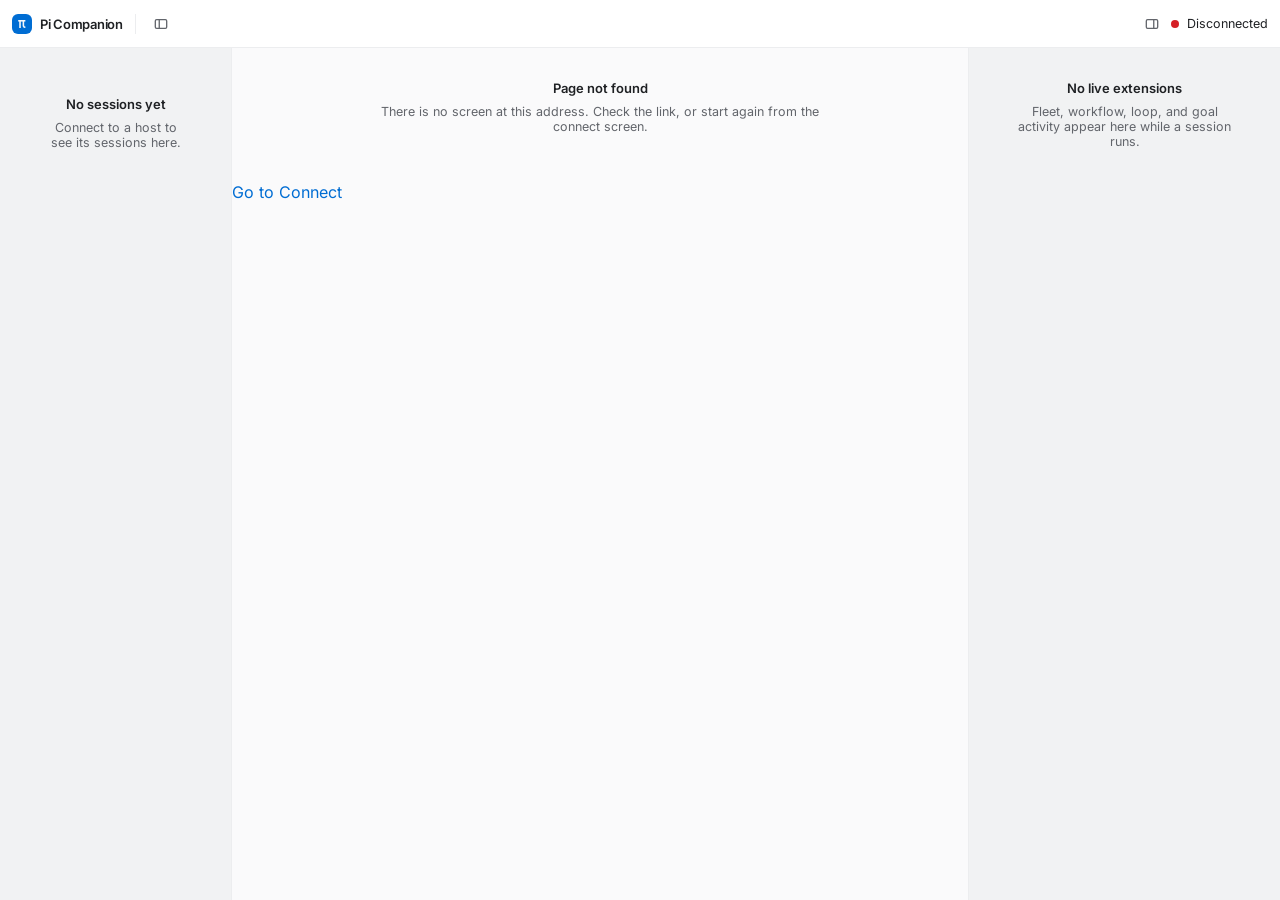
==== commit a227a2a0: "UI-X12: split rail toggles to their own sides" ====
--- a/index.html
+++ b/index.html
@@ -4,7 +4,7 @@
     <meta charset="UTF-8" />
     <meta name="viewport" content="width=device-width, initial-scale=1.0" />
     <title>Pi Companion</title>
-    <script type="module" crossorigin src="/assets/index-CEMDPOeB.js"></script>
+    <script type="module" crossorigin src="/assets/index-BtWM1N4f.js"></script>
     <link rel="modulepreload" crossorigin href="/assets/rolldown-runtime-Dd_uD5pT.js">
     <link rel="modulepreload" crossorigin href="/assets/Toggle-Chc131WR.js">
     <link rel="modulepreload" crossorigin href="/assets/link-CAXFRLZ-.js">
@@ -13,7 +13,7 @@
     <link rel="modulepreload" crossorigin href="/assets/preload-helper-_C1qNjTh.js">
     <link rel="modulepreload" crossorigin href="/assets/daemon-client-context-CRbpT9mr.js">
     <link rel="stylesheet" crossorigin href="/assets/Toggle-DBsfUzKb.css">
-    <link rel="stylesheet" crossorigin href="/assets/index-BcJHsqWI.css">
+    <link rel="stylesheet" crossorigin href="/assets/index-C6WzU5ML.css">
   </head>
   <body>
     <div id="root"></div>
--- a/assets/index-C6WzU5ML.css
+++ b/assets/index-C6WzU5ML.css
@@ -0,0 +1 @@
+.context-meter__group{gap:var(--spacing-2);flex-direction:column;display:flex}.context-meter__group+.context-meter__group{margin-top:var(--spacing-3);padding-top:var(--spacing-3);border-top:1px dashed var(--color-line)}.context-meter__group-title{font-size:var(--font-size-sm);font-weight:var(--font-weight-medium);color:var(--color-ink-2);margin:0}.context-meter__readout{font-size:var(--font-size-xs);color:var(--color-ink-2);margin:0}.context-meter__value{font-family:var(--font-family-mono);font-variant-numeric:tabular-nums;color:var(--color-ink)}.pc-dangerous-action-confirm__target{color:var(--color-ink-3);font-size:var(--font-size-xs);margin:0}.pc-extension-element{position:relative}.pc-extension-diagnostic{gap:var(--spacing-2);padding:var(--spacing-2) 0;border-top:1px dashed var(--color-line);flex-direction:column;display:flex}.pc-extension-diagnostic:first-child{border-top:none}.pc-extension-diagnostic__source{color:var(--color-ink-3);font-family:var(--font-family-mono);font-size:var(--font-size-xs);margin:0}.pc-extension-element__rev{margin-top:var(--spacing-1);color:var(--color-ink-3);font-family:var(--font-family-mono);font-size:var(--font-size-xs);font-variant-numeric:tabular-nums;display:inline-block}.pc-pi-status{gap:var(--spacing-1);flex-direction:column;display:flex}.pc-pi-status__detail{color:var(--color-ink-3);font-size:var(--font-size-xs);margin:0}.pc-pi-widget{gap:var(--spacing-2);flex-direction:column;display:flex}.pc-pi-widget__title{color:var(--color-ink);font-size:var(--font-size-base);font-weight:var(--font-weight-semibold);margin:0}.pc-pi-widget__rows{gap:var(--spacing-2);flex-direction:column;margin:0;display:flex}.pc-pi-widget__row{justify-content:space-between;align-items:baseline;gap:var(--spacing-2);padding-top:var(--spacing-1);border-top:1px dashed var(--color-line);display:flex}.pc-pi-widget__row:first-child{border-top:none;padding-top:0}.pc-pi-widget__row-label{color:var(--color-ink-2);font-size:var(--font-size-sm);margin:0}.pc-pi-widget__row-value{align-items:center;gap:var(--spacing-1);color:var(--color-ink);font-size:var(--font-size-sm);text-align:right;margin:0;display:inline-flex}.pc-pi-widget__row-detail{color:var(--color-ink-3);font-size:var(--font-size-xs)}.pc-pi-widget__lines{gap:var(--spacing-1);padding-left:var(--spacing-4);color:var(--color-ink);font-size:var(--font-size-sm);flex-direction:column;margin:0;display:flex}.pc-pi-widget__text{color:var(--color-ink);font-size:var(--font-size-sm);margin:0}.pc-pi-widget__empty{color:var(--color-ink-3);font-size:var(--font-size-sm);margin:0}.pc-pi-elapsed{color:var(--color-ink-3);font-size:var(--font-size-xs);font-family:var(--font-family-mono);font-variant-numeric:tabular-nums;margin:0}.pc-pi-progress{gap:var(--spacing-1);flex-direction:column;display:flex}.pc-pi-progress__fraction{color:var(--color-ink-2);font-size:var(--font-size-xs);margin:0}.pc-pi-progress__fraction-value{font-family:var(--font-family-mono);font-variant-numeric:tabular-nums}.pc-pi-progress__detail{color:var(--color-ink-3);font-size:var(--font-size-xs);margin:0}.pc-pi-log{gap:var(--spacing-1);flex-direction:column;display:flex}.pc-pi-log__title{color:var(--color-ink);font-size:var(--font-size-base);font-weight:var(--font-weight-semibold);margin:0}.pc-pi-log__truncated{color:var(--color-ink-3);font-size:var(--font-size-xs);margin:0}.pc-pi-log__scroll{border-radius:var(--radius-control);max-height:240px;box-shadow:var(--shadow-hairline);overflow-y:auto}.pc-pi-log__scroll .pc-code-block{box-shadow:none;border-radius:0;margin:0}.pc-pi-log__lines{gap:var(--spacing-1);padding:var(--spacing-3);background-color:var(--color-inset);color:var(--color-ink);font-size:var(--font-size-sm);flex-direction:column;margin:0;list-style:none;display:flex}.pc-pi-log__empty{padding:var(--spacing-3);background-color:var(--color-inset);color:var(--color-ink-3);font-size:var(--font-size-sm);margin:0}.pc-pi-markdown{gap:var(--spacing-2);flex-direction:column;display:flex}.pc-pi-markdown__title{color:var(--color-ink);font-size:var(--font-size-base);font-weight:var(--font-weight-semibold);margin:0}.pc-pi-markdown__body{gap:var(--spacing-2);color:var(--color-ink);font-size:var(--font-size-sm);line-height:var(--line-height-relaxed);flex-direction:column;display:flex}.pc-pi-markdown__body>:first-child{margin-top:0}.pc-pi-markdown__heading{color:var(--color-ink);font-weight:var(--font-weight-semibold);margin:0}.pc-pi-markdown__paragraph{margin:0}.pc-pi-markdown__list{padding-left:var(--spacing-4);gap:var(--spacing-1);flex-direction:column;margin:0;display:flex}.pc-pi-markdown__blockquote{padding-left:var(--spacing-3);border-left:1px dashed var(--color-line-strong);color:var(--color-ink-2);gap:var(--spacing-2);flex-direction:column;margin:0;display:flex}.pc-pi-markdown__hr{border:none;border-top:1px dashed var(--color-line);margin:0}.pc-pi-markdown__code{padding:0 var(--spacing-1);border-radius:var(--radius-control);background-color:var(--code-code-background);color:var(--code-code-foreground);font-family:var(--font-family-mono);font-size:var(--font-size-xs)}.pc-pi-composer{gap:var(--spacing-2);flex-direction:column;display:flex}.pc-pi-composer__header{justify-content:space-between;align-items:center;gap:var(--spacing-2);display:flex}.pc-pi-composer__title{color:var(--color-ink);font-size:var(--font-size-base);font-weight:var(--font-weight-semibold);margin:0}.pc-pi-composer__proposed{padding:var(--spacing-2);border-radius:var(--radius-control);background-color:var(--color-inset);color:var(--color-ink);font-size:var(--font-size-sm);white-space:pre-wrap;margin:0}.pc-pi-composer__previous{color:var(--color-ink-3);font-size:var(--font-size-xs)}.pc-pi-composer__previous summary{cursor:pointer;color:var(--color-ink-2)}.pc-pi-composer__previous p{margin:var(--spacing-1) 0 0;white-space:pre-wrap}.pc-pi-roster{gap:var(--spacing-2);flex-direction:column;display:flex}.pc-pi-roster__title{color:var(--color-ink);font-size:var(--font-size-base);font-weight:var(--font-weight-semibold);margin:0}.pc-pi-roster__empty{color:var(--color-ink-3);font-size:var(--font-size-sm);margin:0}.pc-pi-form{gap:var(--spacing-3);flex-direction:column;display:flex}.pc-pi-form__fieldset{gap:var(--spacing-3);border:none;flex-direction:column;margin:0;padding:0;display:flex}.pc-pi-form__title{color:var(--color-ink);font-size:var(--font-size-base);font-weight:var(--font-weight-semibold);padding:0}.pc-pi-form__description{color:var(--color-ink-2);font-size:var(--font-size-sm);margin:0}.pc-pi-form__fields{gap:var(--spacing-3);flex-direction:column;display:flex}.pc-pi-form__toggle-field,.pc-pi-form__select-field{gap:var(--spacing-1);flex-direction:column;display:flex}.pc-pi-form__field-description{color:var(--color-ink-3);font-size:var(--font-size-xs);margin:0}.pc-pi-form__empty{color:var(--color-ink-3);font-size:var(--font-size-sm);margin:0}.pc-pi-form__actions{align-items:center;gap:var(--spacing-2);flex-wrap:wrap;display:flex}.pc-pi-form__action{align-items:center;gap:var(--spacing-2);display:inline-flex}.pc-pi-form__action-state{color:var(--color-ink-3);font-size:var(--font-size-xs)}.pc-pi-diff{gap:var(--spacing-2);flex-direction:column;display:flex}.pc-pi-diff__title{color:var(--color-ink);font-size:var(--font-size-base);font-weight:var(--font-weight-semibold);margin:0}.pc-pi-diff__truncated{color:var(--color-ink-3);font-size:var(--font-size-xs);margin:0}.pc-pi-diff__empty{color:var(--color-ink-3);font-size:var(--font-size-sm);margin:0}.pc-pi-diff__scroll{border-radius:var(--radius-control);max-height:360px;box-shadow:var(--shadow-hairline);overflow-y:auto}.pc-pi-diff__scroll .pc-code-block{box-shadow:none;border-radius:0;margin:0}.pc-pi-diff__line{align-items:flex-start;gap:var(--spacing-2);width:100%;padding:0 var(--spacing-2);display:flex}.pc-pi-diff__marker{min-width:1ch;font-family:var(--font-family-mono);font-variant-numeric:tabular-nums;color:var(--color-ink-3);flex:none}.pc-pi-diff__text{white-space:pre-wrap;word-break:break-word;flex:auto}.pc-pi-diff__line--add{background-color:var(--code-diff-added-background)}.pc-pi-diff__line--add .pc-pi-diff__marker{color:var(--code-diff-added-foreground)}.pc-pi-diff__line--remove{background-color:var(--code-diff-removed-background)}.pc-pi-diff__line--remove .pc-pi-diff__marker{color:var(--code-diff-removed-foreground)}.pc-pi-diff__line--hunk{color:var(--color-ink-3);font-style:italic}.pc-pi-diff__line--meta{color:var(--color-ink-3)}.pc-pi-panel{gap:var(--spacing-2);flex-direction:column;display:flex}.pc-pi-panel__title{color:var(--color-ink);font-size:var(--font-size-base);font-weight:var(--font-weight-semibold);margin:0}.pc-pi-panel__text{color:var(--color-ink-2);font-size:var(--font-size-sm);margin:0}.pc-pi-panel__empty{color:var(--color-ink-3);font-size:var(--font-size-sm);margin:0}.pc-pi-panel__sections{gap:var(--spacing-3);flex-direction:column;display:flex}.pc-pi-panel__section{padding-top:var(--spacing-3);border-top:1px dashed var(--color-line)}.pc-pi-panel__section:first-child{border-top:none;padding-top:0}.pc-pi-panel__section--diagnostic{padding-top:var(--spacing-2)}.pc-pi-element-actions{align-items:center;gap:var(--spacing-2);margin-top:var(--spacing-1);flex-wrap:wrap;display:flex}.pc-pi-element-action{align-items:center;gap:var(--spacing-2);display:inline-flex}.pc-pi-element-action__state{color:var(--color-ink-3);font-size:var(--font-size-xs)}.pc-thinking{border-radius:var(--radius-card);box-shadow:var(--shadow-hairline);background-color:var(--color-surface)}.pc-thinking__trigger{align-items:center;gap:var(--spacing-2);width:100%;padding:var(--spacing-2) var(--spacing-3);cursor:pointer;font-family:var(--font-family-sans);font-size:var(--font-size-base);color:var(--color-ink-2);text-align:left;transition:transform var(--motion-duration-fast) var(--motion-easing-standard);background:0 0;border:none;display:flex}.pc-thinking__trigger:active{transform:scale(.96)}.pc-thinking__chevron{width:.5rem;height:.5rem;transition:transform var(--motion-duration-fast) var(--motion-easing-standard);border-bottom:2px solid;border-right:2px solid;flex:none;transform:rotate(-45deg)}.pc-thinking__chevron--open{transform:rotate(45deg)}@media (prefers-reduced-motion:reduce){.pc-thinking__chevron{transition:none}}.pc-thinking__summary{flex:1;font-style:italic}.pc-thinking__duration{color:var(--color-ink-3);font-size:var(--font-size-xs);font-family:var(--font-family-mono);font-variant-numeric:tabular-nums}.pc-thinking__body{padding:0 var(--spacing-3) var(--spacing-3);color:var(--color-ink-2);font-size:var(--font-size-base);border-top:1px dashed var(--color-line);margin-top:var(--spacing-1);padding-top:var(--spacing-2);max-height:24rem;overflow-y:auto}.pc-thinking__body p{white-space:pre-wrap;font-family:var(--font-family-mono);line-height:var(--line-height-relaxed);margin:0}.pc-thinking__summary--live{background-image:linear-gradient(90deg, var(--color-ink-3) 35%, var(--color-ink) 50%, var(--color-ink-3) 65%);animation:pc-message-shimmer calc(var(--motion-duration-slower) * 3.5) linear infinite;background-size:200% 100%;-webkit-background-clip:text;background-clip:text}@media (prefers-reduced-motion:reduce){.pc-thinking__summary--live{-webkit-text-fill-color:currentColor;background:0 0;animation:none}}.pc-message{gap:var(--spacing-1);flex-direction:column;width:fit-content;max-width:100%;display:flex}.pc-message--user{--pc-message-user-padding-block:11px;--pc-message-user-padding-inline:14px;background-color:var(--color-accent-tint);border-radius:var(--radius-window);padding:var(--pc-message-user-padding-block) var(--pc-message-user-padding-inline);max-width:72ch}.pc-message__text{color:var(--color-ink);font-family:var(--font-family-mono);font-size:var(--font-size-base);line-height:var(--line-height-relaxed);white-space:pre-wrap;max-width:78ch;margin:0}.pc-message__text:has(.pc-message__cursor){background-image:linear-gradient(90deg, var(--color-ink-3) 35%, var(--color-ink) 50%, var(--color-ink-3) 65%);animation:pc-message-shimmer calc(var(--motion-duration-slower) * 3.5) linear infinite;background-size:200% 100%;-webkit-background-clip:text;background-clip:text}@keyframes pc-message-shimmer{0%{background-position:200% 0}to{background-position:-200% 0}}@media (prefers-reduced-motion:reduce){.pc-message__text:has(.pc-message__cursor){-webkit-text-fill-color:currentColor;background:0 0;animation:none}}.pc-message__cursor{background-color:var(--color-accent);vertical-align:text-bottom;width:.5em;height:1em;animation:pc-message-cursor-blink var(--motion-duration-slower) steps(1) infinite;margin-left:.15em;display:inline-block}@keyframes pc-message-cursor-blink{0%,49%{opacity:1}50%,to{opacity:0}}@media (prefers-reduced-motion:reduce){.pc-message__cursor{opacity:.6;animation:none}}.pc-approval{border-radius:var(--radius-card);box-shadow:var(--shadow-hairline);padding:var(--spacing-4);background-color:var(--color-surface);margin:0}.pc-approval--dangerous{box-shadow:0 0 0 1px var(--status-danger-border)}.pc-approval__legend{font-size:var(--font-size-base);font-weight:var(--font-weight-semibold);color:var(--color-ink);padding:0 var(--spacing-1)}.pc-approval__detail{font-family:var(--font-family-mono);font-size:var(--font-size-base);color:var(--color-ink-2);margin:var(--spacing-2) 0;padding-bottom:var(--spacing-2);border-bottom:1px dashed var(--color-line)}.pc-approval__warning{font-size:var(--font-size-xs);color:var(--status-danger-foreground);margin:0 0 var(--spacing-3)}.pc-approval__actions{justify-content:flex-end;gap:var(--spacing-2);display:flex}.pc-tool-chips{gap:var(--spacing-2);flex-wrap:wrap;margin:0;padding:0;list-style:none;display:flex}.pc-tool-chip{align-items:baseline;gap:var(--spacing-1);padding:var(--spacing-1) var(--spacing-2);border-radius:var(--radius-chip);font-size:var(--font-size-xs);border:none;display:inline-flex}.pc-tool-chip--success{color:var(--status-success-foreground);background-color:var(--status-success-background);box-shadow:0 0 0 1px var(--status-success-border)}.pc-tool-chip--warning{color:var(--status-warning-foreground);background-color:var(--status-warning-background);box-shadow:0 0 0 1px var(--status-warning-border)}.pc-tool-chip--danger{color:var(--status-danger-foreground);background-color:var(--status-danger-background);box-shadow:0 0 0 1px var(--status-danger-border)}.pc-tool-chip--info{color:var(--status-info-foreground);background-color:var(--status-info-background);box-shadow:0 0 0 1px var(--status-info-border)}.pc-tool-chip--neutral{color:var(--status-neutral-foreground);background-color:var(--status-neutral-background);box-shadow:0 0 0 1px var(--status-neutral-border)}.pc-tool-chip__label{font-weight:var(--font-weight-medium)}.pc-tool-chip__status{color:inherit;opacity:.85}.pc-task-rows{gap:var(--spacing-1);flex-direction:column;margin:0;padding:0;list-style:none;display:flex}.pc-task-row{gap:var(--spacing-1);padding:var(--spacing-2) var(--spacing-3);border-radius:var(--radius-control);box-shadow:var(--shadow-hairline);background-color:var(--color-surface);flex-direction:column;display:flex}.pc-task-row__main{align-items:center;gap:var(--spacing-2);display:flex}.pc-task-row__marker{border-radius:var(--radius-full);border:2px solid var(--color-line-strong);flex:none;width:.625rem;height:.625rem}.pc-task-row--done .pc-task-row__marker{background-color:var(--status-success-icon);border-color:var(--status-success-icon)}.pc-task-row--in-progress .pc-task-row__marker{background-color:var(--status-info-icon);border-color:var(--status-info-icon)}.pc-task-row--blocked .pc-task-row__marker{background-color:var(--status-warning-icon);border-color:var(--status-warning-icon)}.pc-task-row--failed .pc-task-row__marker{background-color:var(--status-danger-icon);border-color:var(--status-danger-icon)}.pc-task-row__title{font-size:var(--font-size-base);color:var(--color-ink);flex:1}.pc-task-row--done .pc-task-row__title{color:var(--color-ink-2);text-decoration:line-through}.pc-task-row__status{font-size:var(--font-size-xs);color:var(--color-ink-3)}.pc-task-row__detail{padding-left:calc(.625rem + var(--spacing-2));font-size:var(--font-size-xs);color:var(--color-ink-3);margin:0}.pc-task-row__progress{padding-left:calc(.625rem + var(--spacing-2))}.pc-task-row__actions{align-items:center;gap:var(--spacing-2);padding-left:calc(.625rem + var(--spacing-2));flex-wrap:wrap;display:flex}.pc-task-row__action{align-items:center;gap:var(--spacing-2);display:inline-flex}.pc-task-row__action-state{color:var(--color-ink-3);font-size:var(--font-size-xs)}.pc-prompt-bar{gap:var(--spacing-2);flex-direction:column;width:100%;max-width:53.5rem;display:flex}.pc-prompt-bar__row{--pc-prompt-padding-start:10px;--pc-prompt-control-size:30px;align-items:end;gap:var(--spacing-2);padding:var(--spacing-2) var(--spacing-2) var(--spacing-2) var(--pc-prompt-padding-start);background-color:var(--color-surface);border-radius:var(--radius-window);box-shadow:var(--shadow-raised);grid-template-columns:auto auto minmax(0,1fr) auto;display:grid}.pc-prompt-bar__input{--pc-prompt-textarea-padding:6px 0;resize:vertical;min-height:3rem;padding:var(--pc-prompt-textarea-padding);font-family:var(--font-family-mono);font-size:var(--font-size-base);line-height:var(--line-height-relaxed);color:var(--color-ink);background:0 0;border:none;outline:none}.pc-prompt-bar__input::placeholder{color:var(--color-ink-3)}.pc-prompt-bar__input:focus-visible{outline:2px solid var(--color-accent);outline-offset:2px}.pc-prompt-bar__attach,.pc-prompt-bar__send{width:var(--pc-prompt-control-size);height:var(--pc-prompt-control-size);border-radius:var(--radius-control);cursor:pointer;border:0;flex:none;place-items:center;display:grid}.pc-prompt-bar__attach{color:var(--color-ink-2);background:0 0;order:-1}.pc-prompt-bar__attach:hover{background-color:var(--color-hover);color:var(--color-ink)}.pc-prompt-bar__attach svg{width:16px;height:16px}.pc-prompt-bar__send{background-color:var(--color-accent);color:var(--color-accent-contrast)}.pc-prompt-bar__send:hover:not(:disabled){filter:brightness(1.06)}.pc-prompt-bar__send:disabled{opacity:.45;cursor:not-allowed}.pc-prompt-bar__send svg{width:15px;height:15px}.pc-prompt-bar__attach:focus-visible,.pc-prompt-bar__send:focus-visible{outline:2px solid var(--color-accent);outline-offset:2px}.pc-prompt-bar__foot{align-items:center;gap:var(--spacing-2);padding:0 var(--spacing-1);font-family:var(--font-family-mono);font-size:var(--font-size-xs);color:var(--color-ink-3);display:flex}.pc-prompt-bar__foot-state{text-overflow:ellipsis;white-space:nowrap;min-width:0;overflow:hidden}.pc-prompt-bar__foot-grow{flex:1}.pc-prompt-bar__queued{font-size:var(--font-size-xs);color:var(--color-ink-3);font-family:var(--font-family-mono);font-variant-numeric:tabular-nums;flex:none}.pc-prompt-bar__keys{flex:none}.pc-diff-summary{align-items:center;gap:var(--spacing-2);font-family:var(--font-family-mono);font-size:var(--font-size-xs);display:inline-flex}.pc-diff-summary__path{color:var(--color-ink)}.pc-diff-summary__stat{font-variant-numeric:tabular-nums}.pc-diff-summary__stat--added{color:var(--code-diff-added-foreground)}.pc-diff-summary__stat--removed{color:var(--code-diff-removed-foreground)}.pc-diff-summary__stat--modified{color:var(--code-diff-modified-foreground)}.pc-command-search{max-width:24rem;position:relative}.pc-command-search__input{width:100%;height:1.75rem;padding:0 var(--spacing-3);border-radius:var(--radius-control);box-shadow:var(--shadow-hairline);background-color:var(--color-field);color:var(--color-ink);font-family:var(--font-family-sans);font-size:var(--font-size-base);transition:box-shadow var(--motion-duration-fast) var(--motion-easing-standard);border:none}.pc-command-search__input:focus-visible{outline:2px solid var(--color-accent);outline-offset:2px}.pc-command-search__list{top:calc(100% + var(--spacing-1));z-index:30;padding:var(--spacing-1);background-color:var(--color-canvas);border-radius:var(--radius-card);box-shadow:var(--shadow-overlay);max-height:16rem;margin:0;list-style:none;position:absolute;left:0;right:0;overflow-y:auto}.pc-command-search__option{justify-content:space-between;gap:var(--spacing-2);padding:var(--spacing-2) var(--spacing-2);border-radius:var(--radius-chip);font-size:var(--font-size-base);cursor:pointer;transition:background-color var(--motion-duration-fast) var(--motion-easing-standard);display:flex}.pc-command-search__option--active{background-color:var(--color-accent-tint)}.pc-command-search__option-label{font-family:var(--font-family-mono);color:var(--color-ink)}.pc-command-search__option-hint{color:var(--color-ink-3)}.pc-command-search__empty{padding:var(--spacing-2);font-size:var(--font-size-base);color:var(--color-ink-3)}.pc-workflow-steps{gap:var(--spacing-2);flex-direction:column;margin:0;padding:0;list-style:none;display:flex}.pc-workflow-step{align-items:center;gap:var(--spacing-2);display:flex}.pc-workflow-step__marker{border-radius:var(--radius-full);border:2px solid var(--color-line-strong);flex:none;width:.75rem;height:.75rem}.pc-workflow-step--complete .pc-workflow-step__marker{background-color:var(--status-success-icon);border-color:var(--status-success-icon)}.pc-workflow-step--active .pc-workflow-step__marker{border-color:var(--color-accent)}.pc-workflow-step--error .pc-workflow-step__marker{background-color:var(--status-danger-icon);border-color:var(--status-danger-icon)}.pc-workflow-step__label{font-size:var(--font-size-base);color:var(--color-ink);flex:1}.pc-workflow-step--upcoming .pc-workflow-step__label{color:var(--color-ink-3)}.pc-workflow-step__status{font-size:var(--font-size-xs);color:var(--color-ink-3)}.pc-code-listing{border-radius:var(--radius-control);box-shadow:var(--shadow-hairline);overflow:hidden}.pc-code-listing__header{padding:var(--spacing-2) var(--spacing-3);background-color:var(--color-inset);border-bottom:1px dashed var(--color-line);font-family:var(--font-family-sans);font-size:var(--font-size-xs);color:var(--color-ink-2);justify-content:space-between;display:flex}.pc-code-listing__path{font-family:var(--font-family-mono)}.pc-code-listing__body{padding:var(--spacing-2) 0;background-color:var(--code-code-background);color:var(--code-code-foreground);font-family:var(--font-family-mono);font-size:var(--font-size-sm);line-height:var(--line-height-relaxed);font-variant-numeric:tabular-nums;margin:0;overflow-x:auto}.pc-code-listing__line{padding:0 var(--spacing-3);border-left:2px solid #0000;display:block}.pc-code-listing__line--highlighted{border-left-color:var(--color-accent);background-color:var(--color-accent-tint)}.pc-code-listing__line-number{width:2rem;color:var(--color-ink-3);-webkit-user-select:none;user-select:none;display:inline-block}.pc-selection-actions{align-items:center;gap:var(--spacing-3);padding:var(--spacing-2) var(--spacing-3);border-radius:var(--radius-control);background-color:var(--color-canvas);box-shadow:var(--shadow-overlay);width:fit-content;display:flex}.pc-selection-actions__summary{font-size:var(--font-size-xs);color:var(--color-ink-2)}.pc-selection-actions__buttons{gap:var(--spacing-1);display:flex}.pi-extension-rail{gap:var(--spacing-3);flex-direction:column;display:flex}.pi-extension-rail__card{gap:var(--spacing-2);background:var(--color-surface);border-radius:var(--radius-card);box-shadow:var(--shadow-card);padding:var(--spacing-3);flex-direction:column;display:flex}.pi-extension-rail__card-header{align-items:center;gap:var(--spacing-2);display:flex}.pi-extension-rail__card-title{font-size:var(--font-size-md);font-weight:var(--font-weight-semibold);color:var(--color-ink);margin:0}.pi-extension-rail__card-count{font-family:var(--font-family-mono);font-size:var(--font-size-xs);color:var(--color-ink-3);font-variant-numeric:tabular-nums;margin-left:auto}.pi-extension-rail__empty-description{font-size:var(--font-size-base);color:var(--color-ink-2);margin:0}.pi-extension-rail__agent+.pi-extension-rail__agent{margin-top:var(--spacing-2);padding-top:var(--spacing-2);border-top:1px solid var(--color-line-soft)}.pi-extension-rail__agent-row{align-items:center;gap:var(--spacing-2);font-size:var(--font-size-md);font-weight:var(--font-weight-medium);color:var(--color-ink);display:flex}.pi-extension-rail__agent-name{text-overflow:ellipsis;white-space:nowrap;overflow:hidden}.pi-extension-rail__glyph{font-family:var(--font-family-mono);text-align:center;flex:none;width:12px}.pi-extension-rail__glyph--pending{color:var(--color-ink-3)}.pi-extension-rail__glyph--running{color:var(--color-accent)}.pi-extension-rail__glyph--done{color:var(--color-green)}.pi-extension-rail__glyph--blocked{color:var(--color-orange)}.pi-extension-rail__elapsed{font-family:var(--font-family-mono);font-size:var(--font-size-sm);color:var(--color-ink-3);font-variant-numeric:tabular-nums;margin-left:auto}.pi-extension-rail__agent-detail{font-family:var(--font-family-mono);font-size:var(--font-size-xs);color:var(--color-ink-3);margin:var(--spacing-1) 0 var(--spacing-2) 19px;text-overflow:ellipsis;white-space:nowrap;overflow:hidden}.pi-extension-rail__track{border-radius:var(--radius-full);background:var(--color-field);height:3px;margin-left:19px;overflow:hidden}.pi-extension-rail__track i{background:var(--color-accent);border-radius:var(--radius-full);height:100%;display:block}.pi-extension-rail__track--done i{background:var(--color-green)}.pi-extension-rail__track--wait i{background:var(--color-line-strong)}.pi-extension-rail__flow{flex-direction:column;gap:0;display:flex}.pi-extension-rail__phase{gap:var(--spacing-2);padding:var(--spacing-1) 0;grid-template-columns:14px 1fr auto;align-items:start;display:grid;position:relative}.pi-extension-rail__phase-glyph{font-family:var(--font-family-mono);font-size:var(--font-size-sm);text-align:center;line-height:16px}.pi-extension-rail__phase-name{font-size:var(--font-size-md);color:var(--color-ink);line-height:16px}.pi-extension-rail__phase--running .pi-extension-rail__phase-name{font-weight:var(--font-weight-semibold)}.pi-extension-rail__phase-detail{font-family:var(--font-family-mono);font-size:var(--font-size-xs);color:var(--color-ink-3);font-variant-numeric:tabular-nums;line-height:16px}.pi-extension-rail__phase:not(:last-child):before{content:"";background:var(--color-line-strong);width:1px;position:absolute;top:22px;bottom:-2px;left:6.5px}.pi-extension-rail__phase--done:before{background:var(--color-green);opacity:.45}.pi-extension-rail__shimmer-row{height:var(--spacing-4);border-radius:var(--radius-control);background:var(--color-field);animation:pi-extension-rail-shimmer 1.2s var(--motion-easing-standard) infinite}.pi-extension-rail__shimmer-row+.pi-extension-rail__shimmer-row{margin-top:var(--spacing-2)}.pi-extension-rail__shimmer-row--title{width:40%;height:var(--spacing-3)}@keyframes pi-extension-rail-shimmer{0%,to{opacity:.5}50%{opacity:1}}.pi-extension-rail__details{border-top:1px dashed var(--color-line);padding-top:var(--spacing-2)}.pi-extension-rail__details summary{cursor:pointer;font-size:var(--font-size-sm);color:var(--color-ink-3);transition:color var(--motion-duration-fast) var(--motion-easing-standard)}.pi-extension-rail__details summary:hover{color:var(--color-ink-2)}.pi-extension-rail__details summary:focus-visible{outline:2px solid var(--color-accent);outline-offset:2px}.pi-extension-rail__details[open] summary{color:var(--color-ink)}.pi-extension-rail__details pre{margin-top:var(--spacing-2)}.pi-extension-status-strip__list{gap:var(--spacing-2);flex-direction:column;margin:0;padding:0;list-style:none;display:flex}.pi-extension-status-strip__item{display:block}.pc-session-list{gap:var(--spacing-4);flex-direction:column;display:flex}.pc-session-list__group+.pc-session-list__group{border-top:1px dashed var(--color-line);padding-top:var(--spacing-4)}.pc-session-rows{gap:var(--spacing-1);flex-direction:column;margin:0;padding:0;list-style:none;display:flex}.pc-session-row{align-items:stretch;gap:var(--spacing-1);display:flex}.pc-session-row__actions{gap:var(--spacing-1);flex-direction:column;display:flex}.pc-session-row-actions{flex:none;align-self:center}.pc-session-row-actions__content{min-width:12rem;left:auto;right:0}.pc-session-row__button{align-items:flex-start;gap:var(--spacing-1);border-radius:var(--radius-control);min-width:0;box-shadow:var(--shadow-hairline);background-color:var(--color-surface);padding:var(--spacing-2) var(--spacing-3);font-family:var(--font-family-sans);text-align:left;cursor:pointer;transition:background-color var(--motion-duration-fast) var(--motion-easing-standard), box-shadow var(--motion-duration-fast) var(--motion-easing-standard);border:none;flex-direction:column;flex:1;display:flex}.pc-session-row__button:hover{background-color:var(--color-surface-raised)}.pc-session-row__button:active{transform:scale(.96)}.pc-session-row__button:focus-visible{outline:2px solid var(--color-accent);outline-offset:2px}.pc-session-row__button[data-selected=true]{box-shadow:0 0 0 1px var(--color-accent), var(--shadow-hairline)}.pc-session-row__title{font-size:var(--font-size-base);font-weight:var(--font-weight-medium);color:var(--color-ink)}.pc-session-row__meta{font-family:var(--font-family-mono);font-variant-numeric:tabular-nums;font-size:var(--font-size-xs);color:var(--color-ink-3)}.pc-sessions-screen__create-trigger{margin-bottom:var(--spacing-3)}.pc-sessions-screen__tree{margin-top:var(--spacing-4)}.pc-session-tree{flex-direction:column;margin:0;padding:0;list-style:none;display:flex}.pc-session-tree__item{align-items:center;gap:var(--spacing-1);border-radius:var(--radius-control);padding:var(--spacing-1) var(--spacing-2);font-family:var(--font-family-sans);color:var(--color-ink);cursor:pointer;transition:background-color var(--motion-duration-fast) var(--motion-easing-standard);display:flex}.pc-session-tree__item:hover{background-color:var(--color-hover)}.pc-session-tree__item:focus-visible{outline:2px solid var(--color-accent);outline-offset:2px}.pc-session-tree__item[aria-selected=true]{background-color:var(--color-accent-tint);box-shadow:0 0 0 1px var(--color-accent)}.pc-session-tree__chevron-btn{width:var(--spacing-4);height:var(--spacing-4);color:var(--color-ink-3);cursor:pointer;background:0 0;border:none;flex:none;justify-content:center;align-items:center;padding:0;display:flex}.pc-session-tree__spacer{width:var(--spacing-4);height:var(--spacing-4);flex:none}.pc-session-tree__chevron{width:.5rem;height:.5rem;transition:transform var(--motion-duration-fast) var(--motion-easing-standard);border-bottom:2px solid;border-right:2px solid;transform:rotate(45deg)}.pc-session-tree__chevron--open{transform:rotate(135deg)}.pc-session-tree__title{white-space:nowrap;text-overflow:ellipsis;min-width:0;font-size:var(--font-size-base);flex:1;overflow:hidden}.pc-session-tree__kind{font-family:var(--font-family-mono);font-size:var(--font-size-xs);letter-spacing:var(--letter-spacing-wide);color:var(--color-ink-3);text-transform:uppercase;flex:none}.pc-session-tree__provenance{font-size:var(--font-size-xs);color:var(--color-ink-3);flex:none}.pc-session-tree__depth-badge{font-family:var(--font-family-mono);font-variant-numeric:tabular-nums;font-size:var(--font-size-xs);color:var(--color-ink-3);flex:none}@media (prefers-reduced-motion:reduce){.pc-session-tree__item,.pc-session-tree__chevron{transition:none}}.pc-session-rail{--pc-session-rail-head-pad-block-end:6px;--pc-session-rail-new-height:24px;--pc-session-rail-new-radius:7px;--pc-session-rail-new-gap:5px;--pc-session-rail-new-pad-inline-start:6px;--pc-session-rail-new-icon-size:13px;--pc-session-rail-search-pad-block-end:10px;--pc-session-rail-search-height:30px;--pc-session-rail-kbd-radius:4px;--pc-session-rail-row-radius:9px;--pc-session-rail-row-pad-block:7px;--pc-session-rail-row-pad-inline:8px;--pc-session-rail-group-label-gap:7px;--pc-session-rail-group-label-pad-block-start:10px;--pc-session-rail-group-label-pad-block-end:5px;--pc-session-rail-group-label-rule-height:1px;--pc-session-rail-glyph-width:14px;--pc-session-rail-glyph-size:12px;--pc-session-rail-glyph-line-height:18px;--pc-session-rail-foot-pad-block:9px;--pc-session-rail-dot-size:6px;flex-direction:column;height:100%;min-height:0;display:flex}.pc-session-rail__head{justify-content:space-between;align-items:center;gap:var(--spacing-2);padding:var(--spacing-3) var(--spacing-3) var(--pc-session-rail-head-pad-block-end);display:flex}.pc-session-rail__eyebrow{font-size:var(--font-size-xs);font-weight:var(--font-weight-semibold);letter-spacing:.09em;text-transform:uppercase;color:var(--color-ink-3)}.pc-session-rail__new{align-items:center;gap:var(--pc-session-rail-new-gap);height:var(--pc-session-rail-new-height);padding:0 var(--spacing-2) 0 var(--pc-session-rail-new-pad-inline-start);border-radius:var(--pc-session-rail-new-radius);background-color:var(--color-surface);box-shadow:var(--shadow-btn);color:var(--color-ink);font-family:var(--font-family-sans);font-size:var(--font-size-md);font-weight:var(--font-weight-medium);cursor:pointer;white-space:nowrap;border:none;display:inline-flex}.pc-session-rail__new svg{width:var(--pc-session-rail-new-icon-size);height:var(--pc-session-rail-new-icon-size)}.pc-session-rail__new:hover{background-color:var(--color-hover)}.pc-session-rail__new:focus-visible{outline:2px solid var(--color-accent);outline-offset:2px}.pc-session-rail__search{padding:var(--spacing-1) var(--spacing-3) var(--pc-session-rail-search-pad-block-end)}.pc-session-rail__search-field{align-items:center;gap:var(--spacing-2);height:var(--pc-session-rail-search-height);padding:0 var(--spacing-2);border-radius:var(--radius-control);background-color:var(--color-field);box-shadow:var(--shadow-inset-field);display:flex}.pc-session-rail__search-input{width:100%;min-width:0;color:var(--color-ink);font-family:var(--font-family-sans);font-size:var(--font-size-base);background-color:#0000;border:none}.pc-session-rail__search-input::placeholder{color:var(--color-ink-3)}.pc-session-rail__search-input:focus-visible{outline:2px solid var(--color-accent);outline-offset:2px}.pc-session-rail__search-kbd{padding:1px var(--spacing-1);border-radius:var(--pc-session-rail-kbd-radius);background-color:var(--color-surface);box-shadow:var(--shadow-hairline);color:var(--color-ink-3);font-family:var(--font-family-mono);font-size:var(--font-size-xs);flex:none}.pc-session-rail__scroll{min-height:0;padding:0 var(--spacing-2) var(--spacing-3)}.pc-session-rail__group-label{align-items:center;gap:var(--pc-session-rail-group-label-gap);padding:var(--pc-session-rail-group-label-pad-block-start) var(--spacing-1) var(--pc-session-rail-group-label-pad-block-end);font-family:var(--font-family-mono);font-size:var(--font-size-xs);font-weight:var(--font-weight-regular);color:var(--color-ink-3);margin:0;display:flex}.pc-session-rail__group-label:after{content:"";height:var(--pc-session-rail-group-label-rule-height);background-color:var(--color-line);flex:1}.pc-session-rail__rows{flex-direction:column;gap:1px;margin:0;padding:0;list-style:none;display:flex}.pc-session-rail__row-item{min-width:0;display:flex}.pc-session-rail__row{grid-template-columns:var(--pc-session-rail-glyph-width) minmax(0, 1fr);gap:var(--spacing-2);width:100%;padding:var(--pc-session-rail-row-pad-block) var(--pc-session-rail-row-pad-inline);border-radius:var(--pc-session-rail-row-radius);color:inherit;font-family:var(--font-family-sans);text-align:left;cursor:pointer;background-color:#0000;border:none;display:grid}.pc-session-rail__row:hover{background-color:var(--color-hover)}.pc-session-rail__row[data-selected=true]{background-color:var(--color-surface);box-shadow:var(--shadow-card)}.pc-session-rail__row:focus-visible{outline:2px solid var(--color-accent);outline-offset:2px}.pc-session-rail__glyph{font-family:var(--font-family-mono);font-size:var(--pc-session-rail-glyph-size);line-height:var(--pc-session-rail-glyph-line-height);text-align:center}.pc-session-rail__glyph--wait{color:var(--color-ink-3)}.pc-session-rail__glyph--now{color:var(--color-accent)}.pc-session-rail__glyph--done{color:var(--color-green)}.pc-session-rail__glyph--hold{color:var(--color-orange)}.pc-session-rail__glyph--err{color:var(--color-red)}.pc-session-rail__row-text{flex-direction:column;min-width:0;display:flex}.pc-session-rail__title{text-overflow:ellipsis;white-space:nowrap;min-width:0;font-size:var(--font-size-base);font-weight:var(--font-weight-medium);line-height:var(--line-height-snug);color:var(--color-ink);overflow:hidden}.pc-session-rail__meta{text-overflow:ellipsis;white-space:nowrap;min-width:0;font-family:var(--font-family-mono);font-variant-numeric:tabular-nums;font-size:var(--font-size-xs);color:var(--color-ink-3);margin-top:3px;overflow:hidden}.pc-session-rail__filter-note{font-size:var(--font-size-xs);color:var(--color-ink-2);margin:0}.pc-session-rail__version{font-variant-numeric:tabular-nums}.pc-session-rail__foot{justify-content:space-between;align-items:center;gap:var(--spacing-2);padding:var(--pc-session-rail-foot-pad-block) var(--spacing-3);border-top:1px solid var(--color-line);font-family:var(--font-family-mono);font-size:var(--font-size-xs);color:var(--color-ink-3);margin-top:auto;display:flex}.pc-session-rail__connection{align-items:center;gap:var(--spacing-1);display:inline-flex}.pc-session-rail__connection-dot{width:var(--pc-session-rail-dot-size);height:var(--pc-session-rail-dot-size);border-radius:var(--radius-full);background-color:var(--color-ink-3);flex:none}.pc-session-rail__connection[data-state=connected] .pc-session-rail__connection-dot{background-color:var(--color-green)}.pc-session-rail__connection[data-state=connecting] .pc-session-rail__connection-dot,.pc-session-rail__connection[data-state=probing] .pc-session-rail__connection-dot,.pc-session-rail__connection[data-state=reconnect-pending] .pc-session-rail__connection-dot{background-color:var(--color-orange)}.pc-session-pill{--pc-session-pill-height:22px;--pc-session-pill-dot-size:6px;--pc-session-pill-gap:6px;--pc-session-pill-pad-x:9px;--pc-session-pill-letter-spacing:.01em;align-items:center;gap:var(--pc-session-pill-gap);height:var(--pc-session-pill-height);padding:0 var(--pc-session-pill-pad-x);border-radius:var(--radius-full);font-size:var(--font-size-sm);font-weight:var(--font-weight-medium);letter-spacing:var(--pc-session-pill-letter-spacing);white-space:nowrap;display:inline-flex}.pc-session-pill__dot{width:var(--pc-session-pill-dot-size);height:var(--pc-session-pill-dot-size);border-radius:var(--radius-full);background-color:currentColor;flex:none}.pc-session-pill--success{background-color:var(--status-success-background);color:var(--status-success-foreground)}.pc-session-pill--warning{background-color:var(--status-warning-background);color:var(--status-warning-foreground)}.pc-session-pill--danger{background-color:var(--status-danger-background);color:var(--status-danger-foreground)}.pc-session-pill--info{background-color:var(--status-info-background);color:var(--status-info-foreground)}.pc-session-pill--neutral{background-color:var(--color-inset);color:var(--color-ink-3);box-shadow:var(--shadow-hairline)}.pc-workspace-crumb{--pc-workspace-crumb-gap:6px;align-items:center;gap:var(--pc-workspace-crumb-gap);min-width:0;font-family:var(--font-family-mono);font-size:var(--font-size-md);color:var(--color-ink-2);display:flex}.pc-workspace-crumb__name,.pc-workspace-crumb__branch{text-overflow:ellipsis;white-space:nowrap;overflow:hidden}.pc-workspace-crumb__name{color:var(--color-ink);font-weight:var(--font-weight-medium)}.pc-workspace-crumb__separator{color:var(--color-ink-3)}.pc-create-session{gap:var(--spacing-3);width:min(420px,100vw - 32px);padding:var(--spacing-4);border-radius:var(--radius-panel,12px);background-color:var(--color-canvas,var(--color-surface));box-shadow:var(--shadow-panel,var(--shadow-card));flex-direction:column;display:flex}.pc-create-session__header{flex-direction:column;gap:2px;display:flex}.pc-create-session__eyebrow{font-size:var(--font-size-xs);font-weight:var(--font-weight-semibold);letter-spacing:.09em;text-transform:uppercase;color:var(--color-ink-3)}.pc-create-session__title{font-size:var(--font-size-lg,15px);font-weight:var(--font-weight-semibold);color:var(--color-ink);margin:0}.pc-create-session__field{gap:var(--spacing-1);flex-direction:column;display:flex}.pc-create-session__label{font-size:var(--font-size-xs);font-weight:var(--font-weight-medium);color:var(--color-ink-2)}.pc-create-session__seg{border-radius:var(--radius-control);background-color:var(--color-field);gap:3px;padding:2px;display:flex}.pc-create-session__seg button{min-height:26px;color:var(--color-ink-2);font-family:var(--font-family-sans);font-size:var(--font-size-xs);font-weight:var(--font-weight-medium);cursor:pointer;background-color:#0000;border:none;border-radius:6px;flex:1;padding:5px 4px}.pc-create-session__seg button[aria-pressed=true]{background-color:var(--color-surface);color:var(--color-ink);box-shadow:var(--shadow-btn)}.pc-create-session__seg button:focus-visible{outline:2px solid var(--color-accent);outline-offset:2px}.pc-create-session__cwd-field .pc-field__input{font-family:var(--font-family-mono);font-size:var(--font-size-sm,12px)}.pc-create-session__prompt-field .pc-field__textarea{min-height:4.5rem}.pc-create-session__chips{gap:var(--spacing-1);flex-wrap:wrap;display:flex}.pc-create-session__chip{background-color:var(--color-inset,var(--color-field));max-width:100%;height:22px;box-shadow:var(--shadow-hairline);color:var(--color-ink-2);font-family:var(--font-family-mono);font-size:var(--font-size-xs);text-overflow:ellipsis;white-space:nowrap;cursor:pointer;border:none;border-radius:6px;align-items:center;gap:5px;padding:0 8px;display:inline-flex;overflow:hidden}.pc-create-session__chip:hover{background-color:var(--color-hover)}.pc-create-session__progress{align-items:center;gap:var(--spacing-2);padding:var(--spacing-2);border-radius:var(--radius-control);background-color:var(--color-field);color:var(--color-ink-2);font-size:var(--font-size-xs);display:flex}.pc-create-session__spinner{border:2px solid var(--color-ink-3);border-top-color:var(--color-accent);border-radius:50%;flex:none;width:12px;height:12px;animation:.7s linear infinite pc-create-session-spin}@keyframes pc-create-session-spin{to{transform:rotate(360deg)}}.pc-create-session__elapsed{font-family:var(--font-family-mono);font-variant-numeric:tabular-nums;color:var(--color-ink-3)}.pc-create-session__footer{justify-content:flex-end;gap:var(--spacing-2);padding-top:var(--spacing-3);border-top:1px solid var(--color-line);display:flex}.pc-create-session__cancel,.pc-create-session__create{height:30px;padding:0 var(--spacing-3);border-radius:var(--radius-control);font-family:var(--font-family-sans);font-size:var(--font-size-sm,12px);font-weight:var(--font-weight-medium);cursor:pointer;border:none}.pc-create-session__cancel{color:var(--color-ink-2);background-color:#0000}.pc-create-session__cancel:hover{background-color:var(--color-hover)}.pc-create-session__create{background-color:var(--color-accent);color:var(--color-accent-contrast,#fff)}.pc-create-session__create:hover{filter:brightness(1.05)}.pc-create-session__create:disabled,.pc-create-session__cancel:disabled{opacity:.6;cursor:default}.pc-discovered-session-rows{border-radius:var(--radius-card);box-shadow:var(--shadow-hairline);flex-direction:column;margin:0;padding:0;list-style:none;display:flex;overflow:hidden}.pc-discovered-session-row{align-items:center;gap:var(--spacing-2);border-bottom:1px dashed var(--color-line);background-color:var(--color-surface);padding:var(--spacing-2) var(--spacing-3);display:flex}.pc-discovered-session-row:hover{background-color:var(--color-hover)}.pc-discovered-session-rows li:last-child .pc-discovered-session-row{border-bottom:none}.pc-discovered-session-row__glyph{width:14px;font-family:var(--font-family-mono);font-size:var(--font-size-sm);text-align:center;color:var(--color-ink-3);flex:none;line-height:1}.pc-discovered-session-row__body{align-items:flex-start;gap:var(--spacing-1);flex-direction:column;flex:auto;min-width:0;display:flex}.pc-discovered-session-row__title{text-overflow:ellipsis;white-space:nowrap;max-width:100%;font-size:var(--font-size-base);font-weight:var(--font-weight-medium);color:var(--color-ink);overflow:hidden}.pc-discovered-session-row__meta{text-overflow:ellipsis;white-space:nowrap;max-width:100%;font-family:var(--font-family-mono);font-variant-numeric:tabular-nums;font-size:var(--font-size-xs);color:var(--color-ink-3);overflow:hidden}.pc-discovered-session-row__preview{max-width:40ch;color:var(--color-ink-2);font-size:var(--font-size-xs);text-overflow:ellipsis;white-space:nowrap;overflow:hidden}.pc-sessions-screen__discover-trigger{margin-bottom:var(--spacing-3);margin-left:var(--spacing-2)}.pc-sessions-screen__header{justify-content:space-between;align-items:center;gap:var(--spacing-2);padding-bottom:var(--spacing-2);display:flex}.pc-sessions-screen__eyebrow{font-size:var(--font-size-xs);font-weight:var(--font-weight-semibold);letter-spacing:.09em;text-transform:uppercase;color:var(--color-ink-3)}.pc-sessions-screen__header-actions{gap:var(--spacing-2);display:flex}.pc-sessions-screen__pill{height:24px;padding:0 var(--spacing-2);background-color:var(--color-surface);box-shadow:var(--shadow-btn);color:var(--color-ink);font-family:var(--font-family-sans);font-size:var(--font-size-xs);font-weight:var(--font-weight-medium);cursor:pointer;white-space:nowrap;border:none;border-radius:7px;align-items:center;display:inline-flex}.pc-sessions-screen__pill:hover{background-color:var(--color-hover)}.pc-sessions-screen__pill:disabled{opacity:.6;cursor:default}.pc-sessions-screen__pill--accent{background-color:var(--color-accent);color:var(--color-accent-contrast,#fff);box-shadow:none}.pc-sessions-screen__tree-card{gap:var(--spacing-2);margin-top:var(--spacing-3);padding:var(--spacing-3);border-radius:var(--radius-control);background-color:var(--color-canvas,var(--color-inset));box-shadow:var(--shadow-hairline);flex-direction:column;display:flex}.pc-session-head{--pc-session-head-title-size:13.5px;--pc-session-head-pad-block:10px;--pc-session-head-chip-gap:6px;align-items:center;gap:var(--spacing-2);padding:var(--pc-session-head-pad-block) var(--spacing-5);border-bottom:1px solid var(--color-line);background-color:var(--color-page);display:flex}.pc-session-head__main{flex-direction:column;min-width:0;display:flex}.pc-session-head__title{text-overflow:ellipsis;white-space:nowrap;text-wrap:balance;font-size:var(--pc-session-head-title-size);font-weight:var(--font-weight-semibold);letter-spacing:var(--letter-spacing-tight);color:var(--color-ink);margin:0;overflow:hidden}.pc-session-head__right{align-items:center;gap:var(--pc-session-head-chip-gap);margin-left:auto;display:flex}.pc-session-head__chip{height:22px;padding:0 var(--spacing-2);border-radius:var(--radius-chip);background-color:var(--color-inset);box-shadow:var(--shadow-hairline);color:var(--color-ink-2);font-family:var(--font-family-mono);font-size:var(--font-size-sm);white-space:nowrap;align-items:center;display:inline-flex}.pc-session-resume__params{gap:var(--spacing-4);margin:0 0 var(--spacing-3) 0;font-family:var(--font-family-mono);font-variant-numeric:tabular-nums;flex-wrap:wrap;display:flex}.pc-session-resume__params dt{font-size:var(--font-size-xs);color:var(--color-ink-3);text-transform:uppercase;letter-spacing:.04em}.pc-session-resume__params dd{font-size:var(--font-size-base);color:var(--color-ink);margin:0}.pc-session-resume__error{align-items:flex-start;gap:var(--spacing-3);flex-direction:column;display:flex}.shell{--shell-header-height:48px;--shell-header-gap:10px;--shell-brand-tile-size:20px;--shell-head-control-size:30px;--shell-rail-l:232px;--shell-rail-r:312px;background-color:var(--color-page);flex-direction:column;min-height:100vh;display:flex}@media (width>=1360px){.shell{--shell-rail-l:264px;--shell-rail-r:344px}}.shell__header{align-items:center;gap:var(--shell-header-gap);min-height:var(--shell-header-height);padding:0 var(--spacing-3);background-color:var(--color-surface);border-bottom:1px solid var(--color-line);display:flex}.shell__brand{align-items:center;gap:var(--spacing-2);height:var(--shell-brand-tile-size);min-width:0;border-inline-end:1px solid var(--color-line);color:var(--color-ink);padding-inline-end:var(--spacing-3);text-decoration:none;display:flex}.shell__brand-tile{width:var(--shell-brand-tile-size);height:var(--shell-brand-tile-size);border-radius:var(--radius-chip);background-color:var(--color-accent);color:var(--color-accent-contrast);font-family:var(--font-family-mono);font-size:var(--font-size-base);font-weight:var(--font-weight-bold);letter-spacing:var(--letter-spacing-tight);flex:none;place-items:center;display:grid}.shell__brand-name{text-overflow:ellipsis;white-space:nowrap;font-size:var(--font-size-lg);font-weight:var(--font-weight-semibold);letter-spacing:var(--letter-spacing-tight);overflow:hidden}.shell__header-spacer{flex:1}.shell__header-tools{align-items:center;gap:var(--spacing-1);display:flex}.shell__rail-toggle,.shell__gear{width:var(--shell-head-control-size);height:var(--shell-head-control-size);border-radius:var(--radius-control);flex:none}.shell__live-head{--shell-live-head-pad-x:14px;align-items:center;gap:var(--spacing-2);padding:var(--spacing-3) var(--shell-live-head-pad-x) var(--spacing-2);grid-row:1;display:flex}.shell__live-scroll{--shell-live-scroll-gap:10px;min-height:0;padding:0 var(--spacing-3) var(--spacing-4);gap:var(--shell-live-scroll-gap);flex-direction:column;grid-row:2;display:flex;overflow-y:auto}.shell__live-eyebrow{font-size:var(--font-size-xs);font-weight:var(--font-weight-semibold);letter-spacing:.09em;text-transform:uppercase;color:var(--color-ink-3)}.shell__regions{flex:1;grid-template-columns:1fr;grid-template-areas:"session""center""extension";min-height:0;display:grid}.shell__rail{padding:var(--spacing-4);background-color:var(--color-canvas);grid-area:session;overflow-y:auto}.shell__rail--session{border-bottom:1px solid var(--color-line);grid-area:session;padding:0}.shell__rail-fallback{padding:var(--spacing-4)}.shell__rail--extension{border-top:1px solid var(--color-line);grid-area:extension;grid-template-rows:auto minmax(0,1fr);min-height:0;padding:0;display:grid;overflow-y:visible}.shell__center>.pc-section{padding:var(--spacing-5)}.shell__center{background-color:var(--color-page);flex-direction:column;grid-area:center;min-width:0;min-height:0;padding:0;display:flex}.shell[data-rail-session=collapsed] .shell__rail--session,.shell[data-rail-extension=collapsed] .shell__rail--extension{display:none}@media (width>=720px){.shell__regions{grid-template-columns:minmax(0,1fr);grid-template-areas:"center"}.shell__rail--session,.shell__rail--extension{display:none}.shell__rail--session{border-bottom:none}.shell__rail--extension{border-top:none}}@media (width>=860px){.shell__regions{grid-template-columns:var(--shell-rail-l) minmax(0, 1fr);grid-template-areas:"session center"}.shell__rail--session{border-inline-end:1px solid var(--color-line);display:block}.shell[data-rail-session=collapsed] .shell__regions{grid-template-columns:minmax(0,1fr);grid-template-areas:"center"}}@media (width>=1180px){.shell__regions{grid-template-columns:var(--shell-rail-l) minmax(0, 1fr) var(--shell-rail-r);grid-template-areas:"session center extension"}.shell__rail--extension{border-inline-start:1px solid var(--color-line);display:grid}.shell[data-rail-session=collapsed] .shell__regions{grid-template-columns:minmax(0, 1fr) var(--shell-rail-r);grid-template-areas:"center extension"}.shell[data-rail-extension=collapsed] .shell__regions{grid-template-columns:var(--shell-rail-l) minmax(0, 1fr);grid-template-areas:"session center"}.shell[data-rail-session=collapsed][data-rail-extension=collapsed] .shell__regions{grid-template-columns:minmax(0,1fr);grid-template-areas:"center"}}@font-face{font-family:Inter;src:url(/assets/Inter-400-C38fXH4l.woff2)format("woff2");font-weight:400;font-style:normal;font-display:swap}@font-face{font-family:Inter;src:url(/assets/Inter-500-Cerq10X2.woff2)format("woff2");font-weight:500;font-style:normal;font-display:swap}@font-face{font-family:Inter;src:url(/assets/Inter-600-LgqL8muc.woff2)format("woff2");font-weight:600;font-style:normal;font-display:swap}@font-face{font-family:Inter;src:url(/assets/Inter-700-Yt3aPRUw.woff2)format("woff2");font-weight:700;font-style:normal;font-display:swap}@font-face{font-family:JetBrains Mono;src:url(/assets/JetBrainsMono-400-CHl3c4ic.woff2)format("woff2");font-weight:400;font-style:normal;font-display:swap}@font-face{font-family:JetBrains Mono;src:url(/assets/JetBrainsMono-500-DeRO1VOp.woff2)format("woff2");font-weight:500;font-style:normal;font-display:swap}@font-face{font-family:JetBrains Mono;src:url(/assets/JetBrainsMono-600-DceZmmQt.woff2)format("woff2");font-weight:600;font-style:normal;font-display:swap}@font-face{font-family:JetBrains Mono;src:url(/assets/JetBrainsMono-700-ktZYZ8JX.woff2)format("woff2");font-weight:700;font-style:normal;font-display:swap}:root{--lightningcss-light:initial;--lightningcss-dark: ;color-scheme:light dark;font-family:var(--font-family-sans)}@media (prefers-color-scheme:dark){:root{--lightningcss-light: ;--lightningcss-dark:initial}}*{box-sizing:border-box}body{background-color:var(--color-page);min-height:100vh;color:var(--color-ink);margin:0}.component-lab{gap:var(--spacing-2);flex-direction:column;max-width:60rem;display:flex}.component-lab__row{gap:var(--spacing-3);flex-wrap:wrap;align-items:center;display:flex}.component-lab__column{gap:var(--spacing-3);flex-direction:column;display:flex}.connection-status{align-items:center;gap:var(--spacing-2);font-size:var(--font-size-base);color:var(--color-ink);display:inline-flex}.connection-status__dot{border-radius:var(--radius-full);background:var(--color-ink-3);width:.5rem;height:.5rem}.connection-status[data-state=connected] .connection-status__dot{background:var(--status-success-icon)}.connection-status[data-state=connecting] .connection-status__dot{background:var(--status-warning-icon)}.connection-status[data-state=disconnected] .connection-status__dot{background:var(--status-danger-icon)}.connection-status__target{color:var(--color-ink-3)}.route-placeholder__params dt{font-weight:var(--font-weight-semibold);font-size:var(--font-size-base);color:var(--color-ink)}.route-placeholder__params dd{margin:0 0 var(--spacing-2);font-size:var(--font-size-base);color:var(--color-ink-2)}
